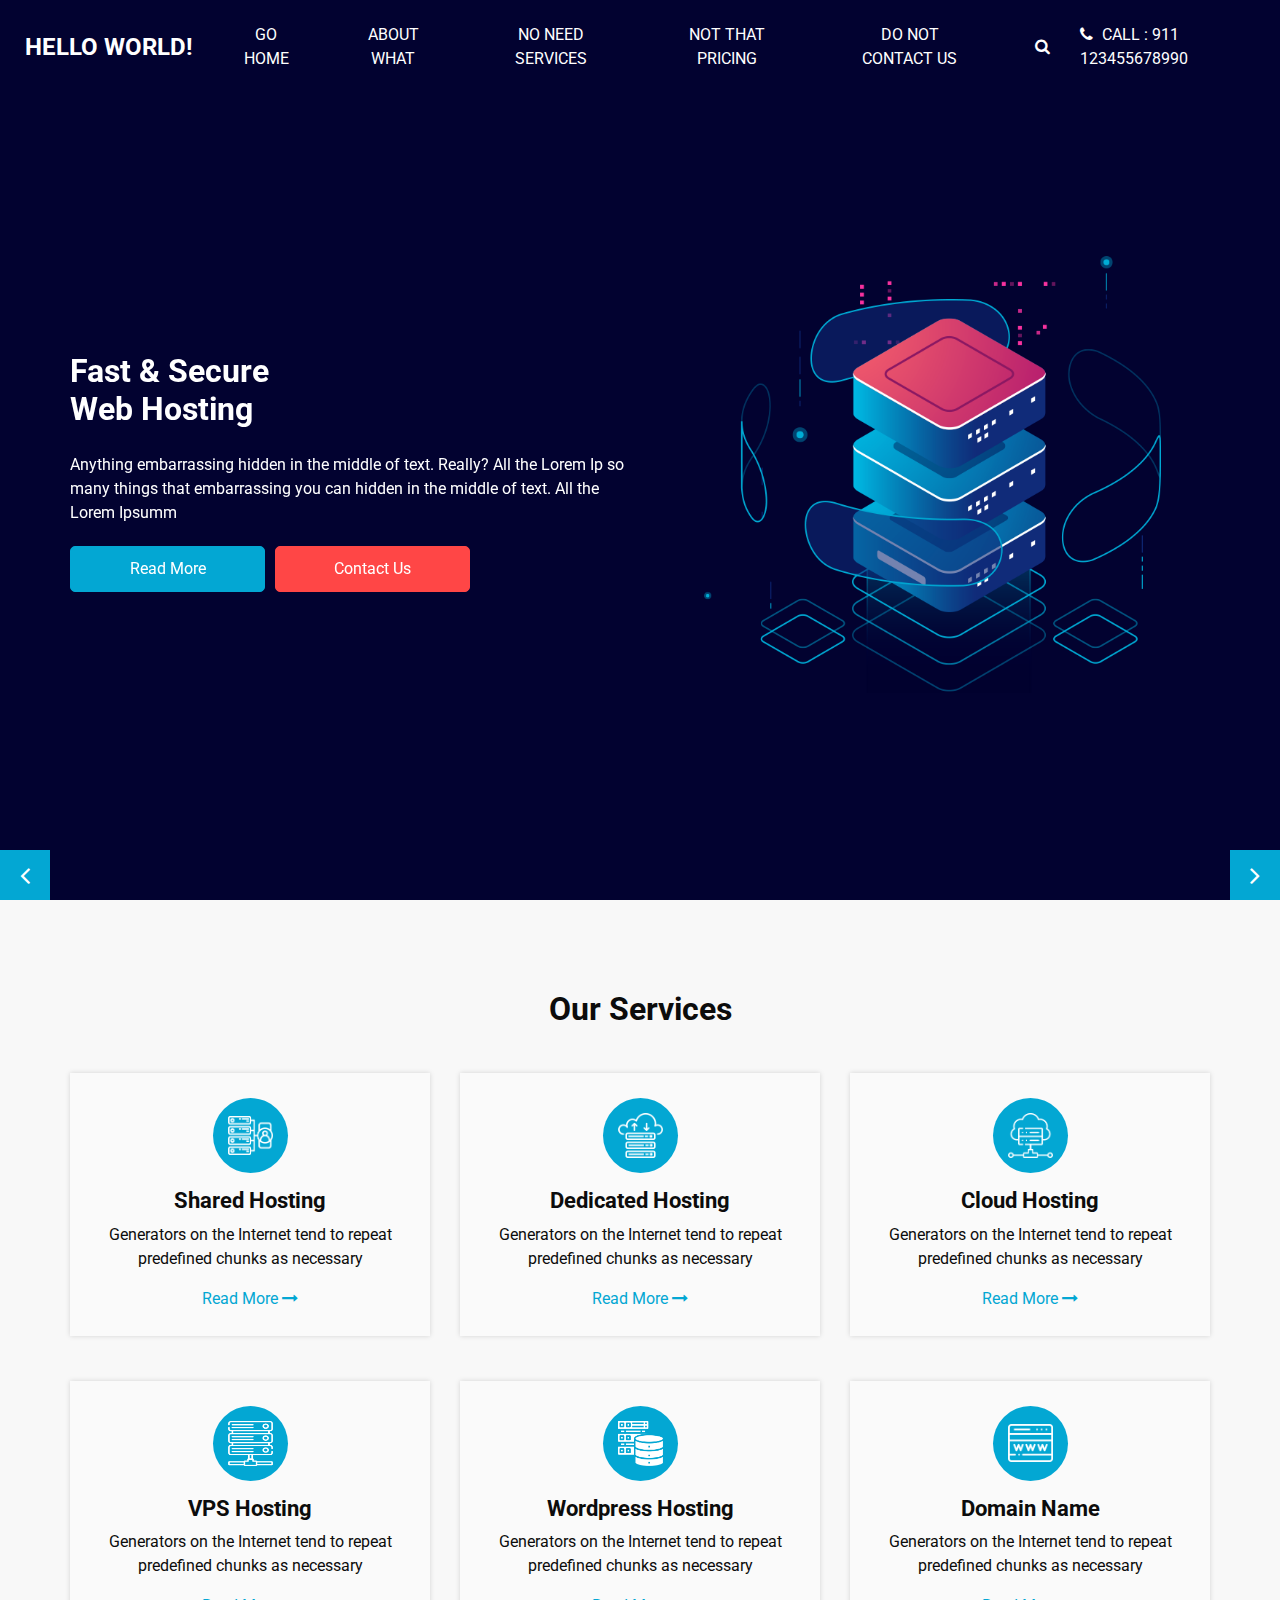
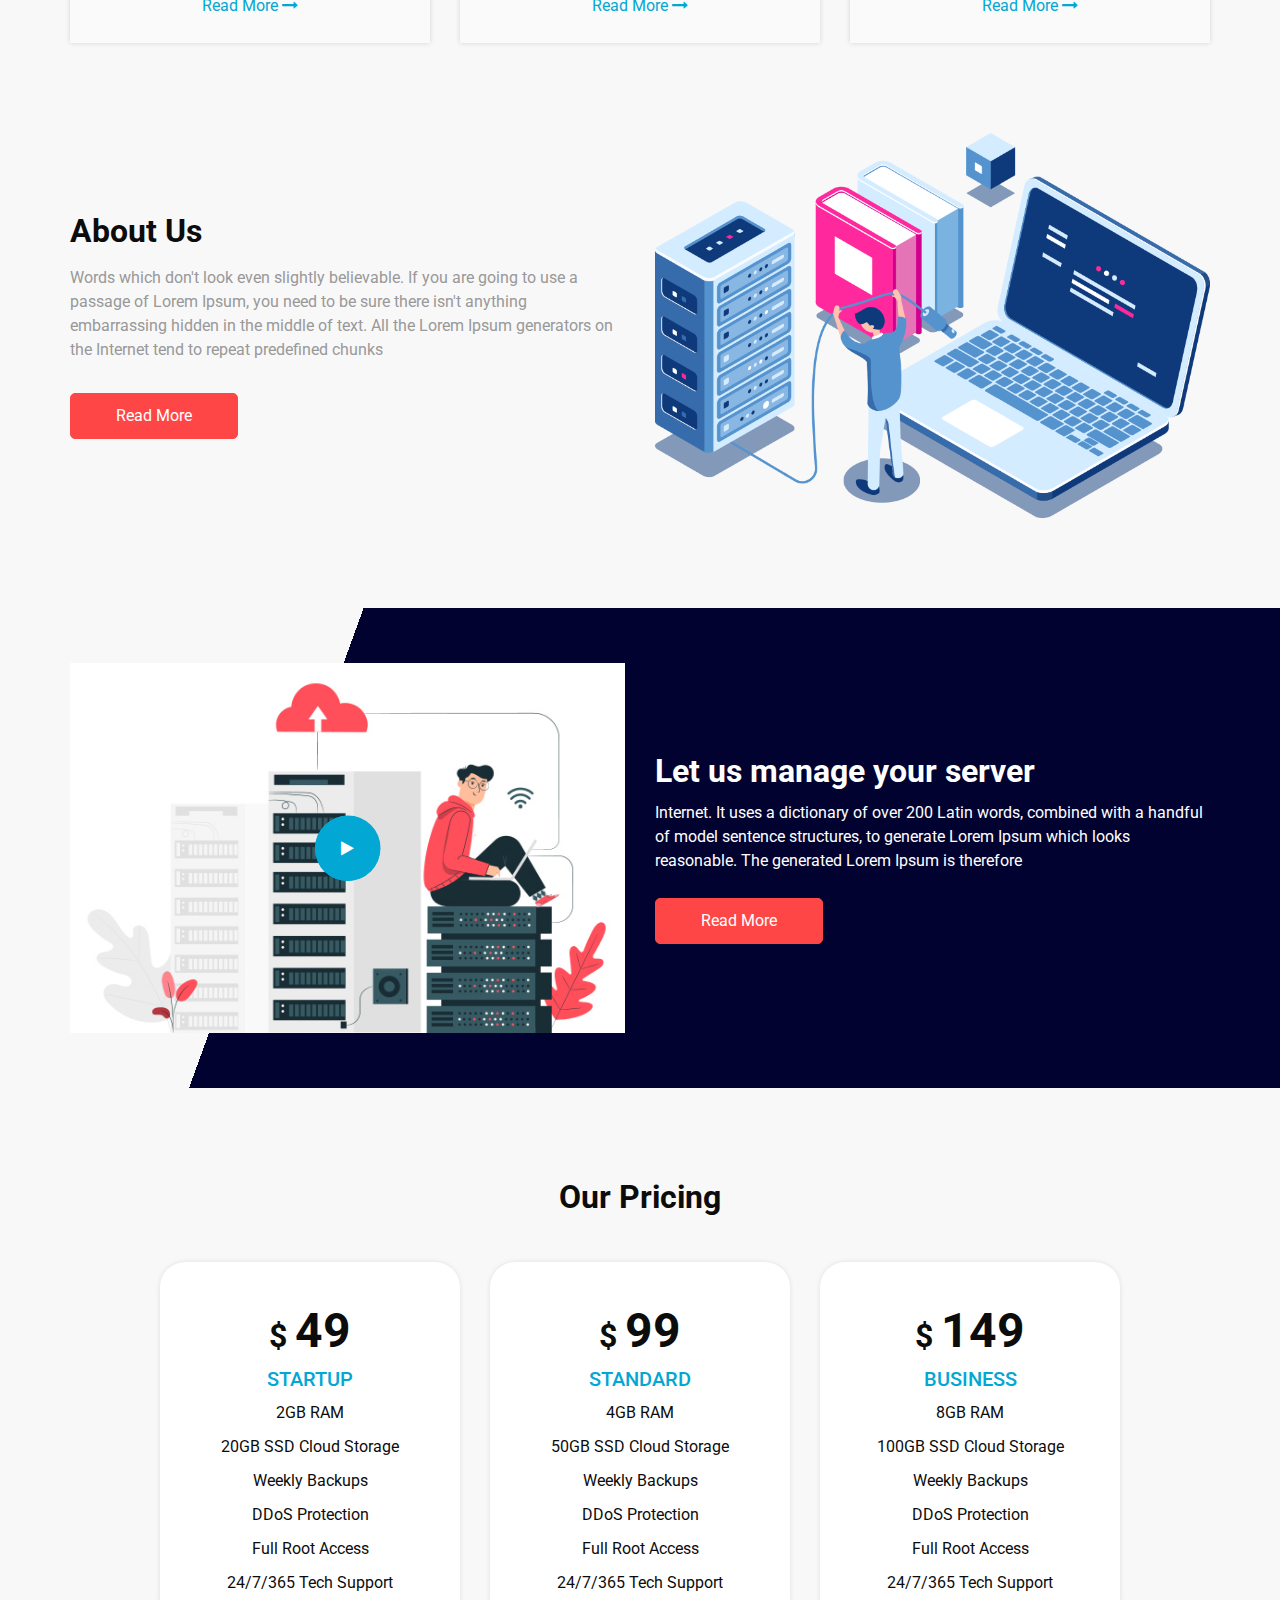
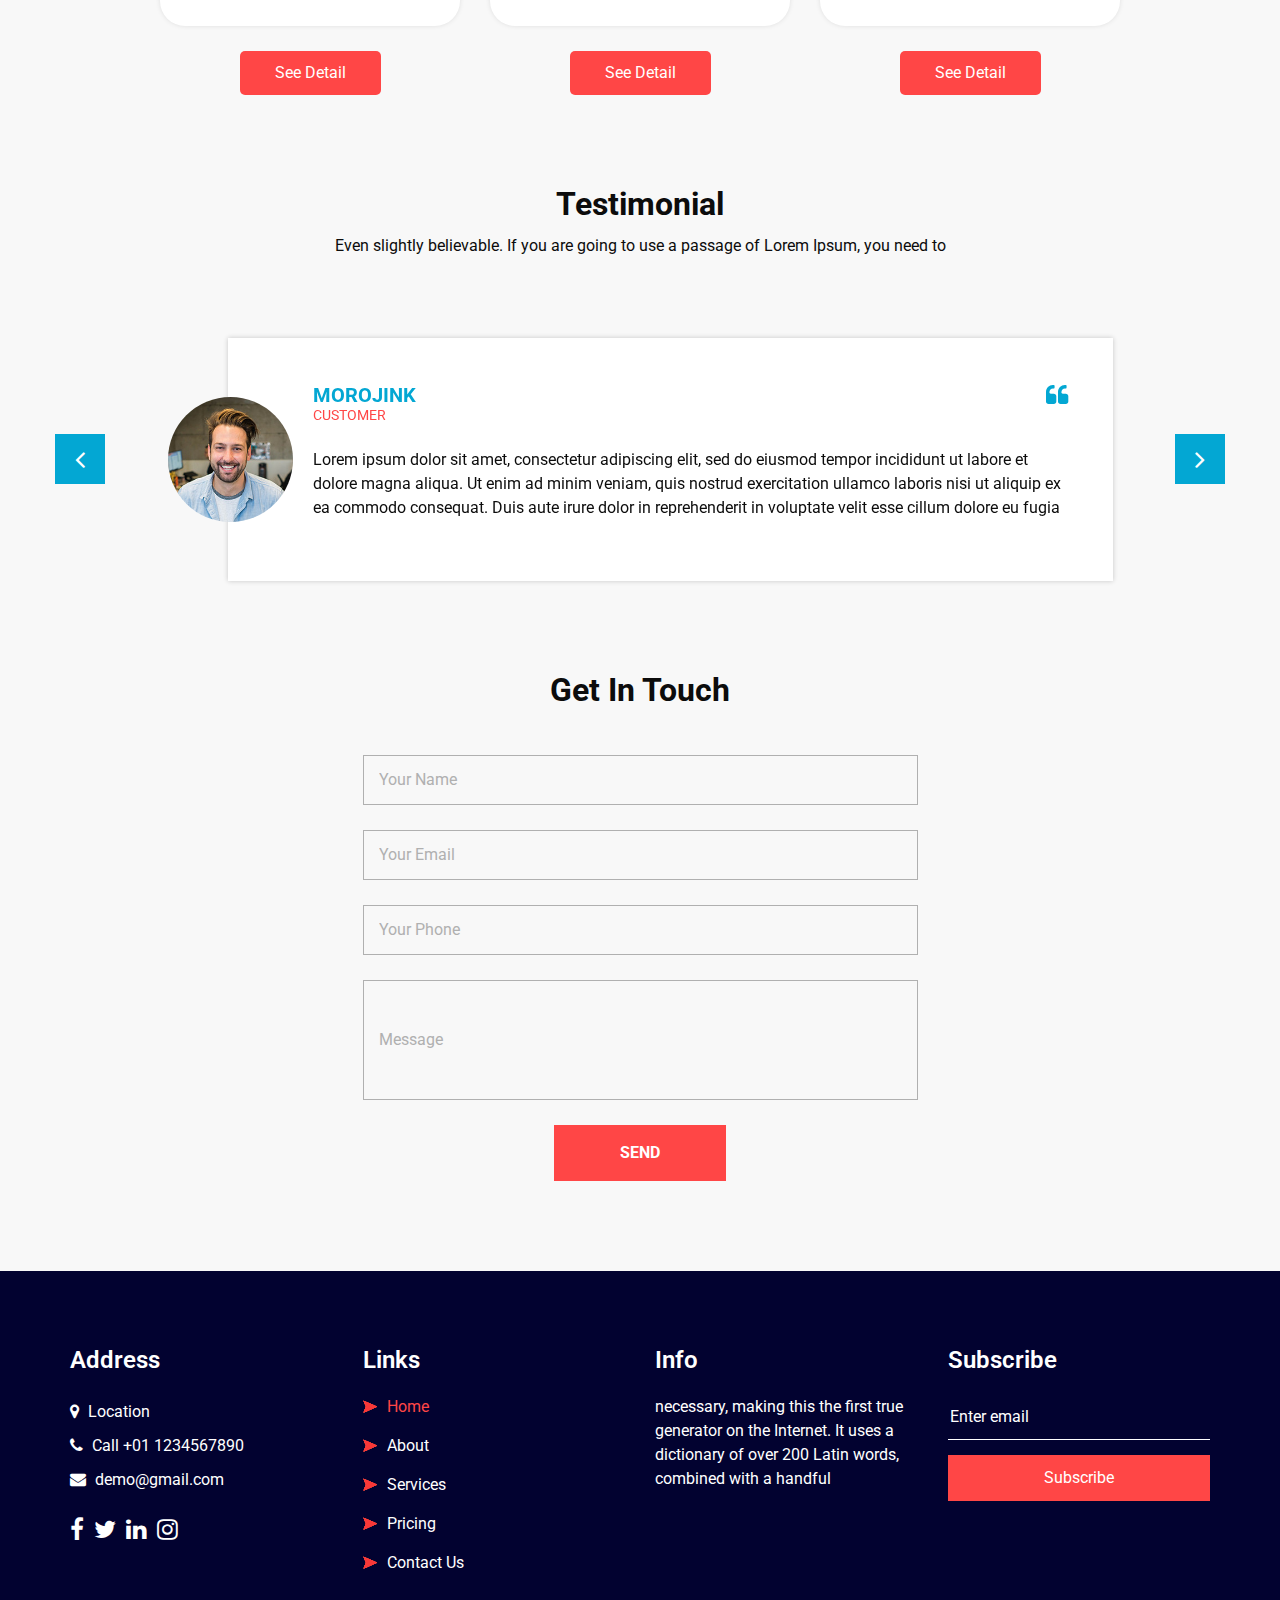
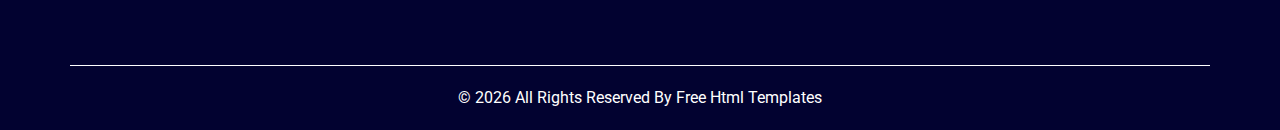
==== src/main/webapp/index.html @ d65e3f94 "for cloud deploy" ====
<!DOCTYPE html>
<html>

<head>
  <!-- Basic -->
  <meta charset="utf-8" />
  <meta http-equiv="X-UA-Compatible" content="IE=edge" />
  <!-- Mobile Metas -->
  <meta name="viewport" content="width=device-width, initial-scale=1, shrink-to-fit=no" />
  <!-- Site Metas -->
  <link rel="icon" href="images/fevicon.png" type="image/gif" />
  <meta name="keywords" content="" />
  <meta name="description" content="" />
  <meta name="author" content="" />

  <title>Hmmmm...</title>


  <!-- bootstrap core css -->
  <link rel="stylesheet" type="text/css" href="css/bootstrap.css" />

  <!-- fonts style -->
  <link href="https://fonts.googleapis.com/css2?family=Roboto:wght@400;500;700;900&display=swap" rel="stylesheet">

  <!-- font awesome style -->
  <link href="css/font-awesome.min.css" rel="stylesheet" />

  <!-- Custom styles for this template -->
  <link href="css/style.css" rel="stylesheet" />
  <!-- responsive style -->
  <link href="css/responsive.css" rel="stylesheet" />

</head>

<body>

  <div class="hero_area">
    <!-- header section strats -->
    <header class="header_section">
      <div class="container-fluid">
        <nav class="navbar navbar-expand-lg custom_nav-container ">
          <a class="navbar-brand" href="index.html">
            <span>Hello World!</span>
          </a>

          <button class="navbar-toggler" type="button" data-toggle="collapse" data-target="#navbarSupportedContent" aria-controls="navbarSupportedContent" aria-expanded="false" aria-label="Toggle navigation">
            <span class=""> </span>
          </button>

          <div class="collapse navbar-collapse" id="navbarSupportedContent">
            <ul class="navbar-nav  ml-auto">
              <li class="nav-item active">
                <a class="nav-link" href="index.html">Go Home <span class="sr-only">(current)</span></a>
              </li>
              <li class="nav-item">
                <a class="nav-link" href="about.html"> About WhAt</a>
              </li>
              <li class="nav-item">
                <a class="nav-link" href="service.html">no need Services</a>
              </li>
              <li class="nav-item">
                <a class="nav-link" href="price.html">not that Pricing</a>
              </li>
              <li class="nav-item">
                <a class="nav-link" href="contact.html">Do not Contact Us</a>
              </li>
            </ul>
            <div class="quote_btn-container">
              <form class="form-inline">
                <button class="btn   nav_search-btn" type="submit">
                  <i class="fa fa-search" aria-hidden="true"></i>
                </button>
              </form>
              <a href="">
                <i class="fa fa-phone" aria-hidden="true"></i>
                <span>
                  Call : 911 123455678990
                </span>
              </a>
            </div>
          </div>
        </nav>
      </div>
    </header>
    <!-- end header section -->
    <!-- slider section -->
    <section class="slider_section ">
      <div id="customCarousel1" class="carousel slide" data-ride="carousel">
        <div class="carousel-inner">
          <div class="carousel-item active">
            <div class="container ">
              <div class="row">
                <div class="col-md-6">
                  <div class="detail-box">
                    <h1>
                      Fast & Secure <br>
                      Web Hosting
                    </h1>
                    <p>
                      Anything embarrassing hidden in the middle of text. Really? All the Lorem Ip so many things that embarrassing you can hidden in the middle of text. All the Lorem Ipsumm </p>
                    <div class="btn-box">
                      <a href="" class="btn-1">
                        Read More
                      </a>
                      <a href="" class="btn-2">
                        Contact Us
                      </a>
                    </div>
                  </div>
                </div>
                <div class="col-md-6">
                  <div class="row">
                    <div class=" col-lg-10 mx-auto">
                      <div class="img-box">
                        <img src="images/slider-img.png" alt="">
                      </div>
                    </div>
                  </div>
                </div>
              </div>
            </div>
          </div>
          <div class="carousel-item">
            <div class="container ">
              <div class="row">
                <div class="col-md-6">
                  <div class="detail-box">
                    <h1>
                      Fast & Secure <br>
                      Web Hosting
                    </h1>
                    <p>
                      Anything embarrassing hidden in the middle of text. All the Lorem Ipsuanything embarrassing hidden in the middle of text. All the Lorem Ipsumm </p>
                    <div class="btn-box">
                      <a href="" class="btn-1">
                        Read More
                      </a>
                      <a href="" class="btn-2">
                        Contact Us
                      </a>
                    </div>
                  </div>
                </div>
                <div class="col-md-6">
                  <div class="row">
                    <div class=" col-lg-10 mx-auto">
                      <div class="img-box">
                        <img src="images/slider-img.png" alt="">
                      </div>
                    </div>
                  </div>
                </div>
              </div>
            </div>
          </div>
          <div class="carousel-item">
            <div class="container ">
              <div class="row">
                <div class="col-md-6">
                  <div class="detail-box">
                    <h1>
                      Fast & Secure <br>
                      Web Hosting
                    </h1>
                    <p>
                      Anything embarrassing hidden in the middle of text. All the Lorem Ipsuanything embarrassing hidden in the middle of text. All the Lorem Ipsumm </p>
                    <div class="btn-box">
                      <a href="" class="btn-1">
                        Read More
                      </a>
                      <a href="" class="btn-2">
                        Contact Us
                      </a>
                    </div>
                  </div>
                </div>
                <div class="col-md-6">
                  <div class="row">
                    <div class=" col-lg-10 mx-auto">
                      <div class="img-box">
                        <img src="images/slider-img.png" alt="">
                      </div>
                    </div>
                  </div>
                </div>
              </div>
            </div>
          </div>
        </div>
        <div class="carousel_btn-box">
          <a class="carousel-control-prev" href="#customCarousel1" role="button" data-slide="prev">
            <i class="fa fa-angle-left" aria-hidden="true"></i>
            <span class="sr-only">Previous</span>
          </a>
          <a class="carousel-control-next" href="#customCarousel1" role="button" data-slide="next">
            <i class="fa fa-angle-right" aria-hidden="true"></i>
            <span class="sr-only">Next</span>
          </a>
        </div>
      </div>
    </section>
    <!-- end slider section -->
  </div>

  <!-- service section -->

  <section class="service_section layout_padding">
    <div class="container">
      <div class="heading_container heading_center">
        <h2>
          Our Services
        </h2>
      </div>
    </div>
    <div class="container ">
      <div class="row">
        <div class="col-md-6 col-lg-4">
          <div class="box ">
            <div class="img-box">
              <img src="images/s1.png" alt="">
            </div>
            <div class="detail-box">
              <h4>
                Shared Hosting
              </h4>
              <p>
                Generators on the Internet tend to repeat predefined chunks as necessary
              </p>
              <a href="">
                Read More
                <i class="fa fa-long-arrow-right" aria-hidden="true"></i>

              </a>
            </div>
          </div>
        </div>
        <div class="col-md-6 col-lg-4">
          <div class="box ">
            <div class="img-box">
              <img src="images/s2.png" alt="">
            </div>
            <div class="detail-box">
              <h4>
                Dedicated Hosting
              </h4>
              <p>
                Generators on the Internet tend to repeat predefined chunks as necessary
              </p>
              <a href="">
                Read More
                <i class="fa fa-long-arrow-right" aria-hidden="true"></i>

              </a>
            </div>
          </div>
        </div>
        <div class="col-md-6 col-lg-4 ">
          <div class="box ">
            <div class="img-box">
              <img src="images/s3.png" alt="">
            </div>
            <div class="detail-box">
              <h4>
                Cloud Hosting
              </h4>
              <p>
                Generators on the Internet tend to repeat predefined chunks as necessary
              </p>
              <a href="">
                Read More
                <i class="fa fa-long-arrow-right" aria-hidden="true"></i>

              </a>
            </div>
          </div>
        </div>
        <div class="col-md-6 col-lg-4">
          <div class="box ">
            <div class="img-box">
              <img src="images/s4.png" alt="">
            </div>
            <div class="detail-box">
              <h4>
                VPS Hosting
              </h4>
              <p>
                Generators on the Internet tend to repeat predefined chunks as necessary
              </p>
              <a href="">
                Read More
                <i class="fa fa-long-arrow-right" aria-hidden="true"></i>

              </a>
            </div>
          </div>
        </div>
        <div class="col-md-6 col-lg-4">
          <div class="box ">
            <div class="img-box">
              <img src="images/s5.png" alt="">
            </div>
            <div class="detail-box">
              <h4>
                Wordpress Hosting
              </h4>
              <p>
                Generators on the Internet tend to repeat predefined chunks as necessary
              </p>
              <a href="">
                Read More
                <i class="fa fa-long-arrow-right" aria-hidden="true"></i>

              </a>
            </div>
          </div>
        </div>
        <div class="col-md-6 col-lg-4">
          <div class="box ">
            <div class="img-box">
              <img src="images/s6.png" alt="">
            </div>
            <div class="detail-box">
              <h4>
                Domain Name
              </h4>
              <p>
                Generators on the Internet tend to repeat predefined chunks as necessary
              </p>
              <a href="">
                Read More
                <i class="fa fa-long-arrow-right" aria-hidden="true"></i>

              </a>
            </div>
          </div>
        </div>
      </div>
    </div>
  </section>

  <!-- end service section -->

  <!-- about section -->

  <section class="about_section layout_padding-bottom">
    <div class="container  ">
      <div class="row">
        <div class="col-md-6">
          <div class="detail-box">
            <div class="heading_container">
              <h2>
                About Us
              </h2>
            </div>
            <p>
              Words which don't look even slightly believable. If you are going to use a passage of Lorem Ipsum, you need to be sure there isn't anything embarrassing hidden in the middle of text. All the Lorem Ipsum generators on the Internet tend to repeat predefined chunks </p>
            <a href="">
              Read More
            </a>
          </div>
        </div>
        <div class="col-md-6 ">
          <div class="img-box">
            <img src="images/about-img.png" alt="">
          </div>
        </div>

      </div>
    </div>
  </section>

  <!-- end about section -->


  <!-- server section -->

  <section class="server_section">
    <div class="container ">
      <div class="row">
        <div class="col-md-6">
          <div class="img-box">
            <img src="images/server-img.jpg" alt="">
            <div class="play_btn">
              <button>
                <i class="fa fa-play" aria-hidden="true"></i>
              </button>
            </div>
          </div>
        </div>
        <div class="col-md-6">
          <div class="detail-box">
            <div class="heading_container">
              <h2>
                Let us manage your server
              </h2>
              <p>
                Internet. It uses a dictionary of over 200 Latin words, combined with a handful of model sentence structures, to generate Lorem Ipsum which looks reasonable. The generated Lorem Ipsum is therefore
              </p>
            </div>
            <a href="">
              Read More
            </a>
          </div>
        </div>
      </div>
    </div>
  </section>

  <!-- end server section -->

  <!-- price section -->

  <section class="price_section layout_padding">
    <div class="container">
      <div class="heading_container heading_center">
        <h2>
          Our Pricing
        </h2>
      </div>
      <div class="price_container ">
        <div class="box">
          <div class="detail-box">
            <h2>$ <span>49</span></h2>
            <h6>
              Startup
            </h6>
            <ul class="price_features">
              <li>
                2GB RAM
              </li>
              <li>
                20GB SSD Cloud Storage
              </li>
              <li>
                Weekly Backups
              </li>
              <li>
                DDoS Protection
              </li>
              <li>
                Full Root Access
              </li>
              <li>
                24/7/365 Tech Support
              </li>
            </ul>
          </div>
          <div class="btn-box">
            <a href="">
              See Detail
            </a>
          </div>
        </div>
        <div class="box">
          <div class="detail-box">
            <h2>$ <span>99</span></h2>
            <h6>
              Standard
            </h6>
            <ul class="price_features">
              <li>
                4GB RAM
              </li>
              <li>
                50GB SSD Cloud Storage
              </li>
              <li>
                Weekly Backups
              </li>
              <li>
                DDoS Protection
              </li>
              <li>
                Full Root Access
              </li>
              <li>
                24/7/365 Tech Support
              </li>
            </ul>
          </div>
          <div class="btn-box">
            <a href="">
              See Detail
            </a>
          </div>
        </div>
        <div class="box">
          <div class="detail-box">
            <h2>$ <span>149</span></h2>
            <h6>
              Business
            </h6>
            <ul class="price_features">
              <li>
                8GB RAM
              </li>
              <li>
                100GB SSD Cloud Storage
              </li>
              <li>
                Weekly Backups
              </li>
              <li>
                DDoS Protection
              </li>
              <li>
                Full Root Access
              </li>
              <li>
                24/7/365 Tech Support
              </li>
            </ul>
          </div>
          <div class="btn-box">
            <a href="">
              See Detail
            </a>
          </div>
        </div>
      </div>
    </div>
  </section>

  <!-- price section -->

  <!-- client section -->
  <section class="client_section ">
    <div class="container">
      <div class="heading_container heading_center">
        <h2>
          Testimonial
        </h2>
        <p>
          Even slightly believable. If you are going to use a passage of Lorem Ipsum, you need to
        </p>
      </div>
    </div>
    <div class="container px-0">
      <div id="customCarousel2" class="carousel  slide" data-ride="carousel">
        <div class="carousel-inner">
          <div class="carousel-item active">
            <div class="container">
              <div class="row">
                <div class="col-md-10 mx-auto">
                  <div class="box">
                    <div class="img-box">
                      <img src="images/client.jpg" alt="">
                    </div>
                    <div class="detail-box">
                      <div class="client_info">
                        <div class="client_name">
                          <h5>
                            Morojink
                          </h5>
                          <h6>
                            Customer
                          </h6>
                        </div>
                        <i class="fa fa-quote-left" aria-hidden="true"></i>
                      </div>
                      <p>
                        Lorem ipsum dolor sit amet, consectetur adipiscing elit, sed do eiusmod tempor incididunt ut
                        labore
                        et
                        dolore magna aliqua. Ut enim ad minim veniam, quis nostrud exercitation ullamco laboris nisi ut
                        aliquip ex ea commodo consequat. Duis aute irure dolor in reprehenderit in voluptate velit esse
                        cillum
                        dolore eu fugia
                      </p>
                    </div>
                  </div>
                </div>
              </div>
            </div>
          </div>
          <div class="carousel-item">
            <div class="container">
              <div class="row">
                <div class="col-md-10 mx-auto">
                  <div class="box">
                    <div class="img-box">
                      <img src="images/client.jpg" alt="">
                    </div>
                    <div class="detail-box">
                      <div class="client_info">
                        <div class="client_name">
                          <h5>
                            Morojink
                          </h5>
                          <h6>
                            Customer
                          </h6>
                        </div>
                        <i class="fa fa-quote-left" aria-hidden="true"></i>
                      </div>
                      <p>
                        Lorem ipsum dolor sit amet, consectetur adipiscing elit, sed do eiusmod tempor incididunt ut
                        labore
                        et
                        dolore magna aliqua. Ut enim ad minim veniam, quis nostrud exercitation ullamco laboris nisi ut
                        aliquip ex ea commodo consequat. Duis aute irure dolor in reprehenderit in voluptate velit esse
                        cillum
                        dolore eu fugia
                      </p>
                    </div>
                  </div>
                </div>
              </div>
            </div>
          </div>
          <div class="carousel-item">
            <div class="container">
              <div class="row">
                <div class="col-md-10 mx-auto">
                  <div class="box">
                    <div class="img-box">
                      <img src="images/client.jpg" alt="">
                    </div>
                    <div class="detail-box">
                      <div class="client_info">
                        <div class="client_name">
                          <h5>
                            Morojink
                          </h5>
                          <h6>
                            Customer
                          </h6>
                        </div>
                        <i class="fa fa-quote-left" aria-hidden="true"></i>
                      </div>
                      <p>
                        Lorem ipsum dolor sit amet, consectetur adipiscing elit, sed do eiusmod tempor incididunt ut
                        labore
                        et
                        dolore magna aliqua. Ut enim ad minim veniam, quis nostrud exercitation ullamco laboris nisi ut
                        aliquip ex ea commodo consequat. Duis aute irure dolor in reprehenderit in voluptate velit esse
                        cillum
                        dolore eu fugia
                      </p>
                    </div>
                  </div>
                </div>
              </div>
            </div>
          </div>
        </div>
        <div class="carousel_btn-box">
          <a class="carousel-control-prev" href="#customCarousel2" role="button" data-slide="prev">
            <i class="fa fa-angle-left" aria-hidden="true"></i>
            <span class="sr-only">Previous</span>
          </a>
          <a class="carousel-control-next" href="#customCarousel2" role="button" data-slide="next">
            <i class="fa fa-angle-right" aria-hidden="true"></i>
            <span class="sr-only">Next</span>
          </a>
        </div>
      </div>
    </div>
  </section>
  <!-- end client section -->

  <!-- contact section -->
  <section class="contact_section layout_padding-bottom">
    <div class="container">
      <div class="heading_container heading_center">
        <h2>
          Get In Touch
        </h2>
      </div>
      <div class="row">
        <div class="col-md-8 col-lg-6 mx-auto">
          <div class="form_container">
            <form action="">
              <div>
                <input type="text" placeholder="Your Name" />
              </div>
              <div>
                <input type="email" placeholder="Your Email" />
              </div>
              <div>
                <input type="text" placeholder="Your Phone" />
              </div>
              <div>
                <input type="text" class="message-box" placeholder="Message" />
              </div>
              <div class="btn_box ">
                <button>
                  SEND
                </button>
              </div>
            </form>
          </div>
        </div>
      </div>
    </div>
  </section>
  <!-- end contact section -->

  <!-- info section -->

  <section class="info_section layout_padding2">
    <div class="container">
      <div class="row">
        <div class="col-md-3">
          <div class="info_contact">
            <h4>
              Address
            </h4>
            <div class="contact_link_box">
              <a href="">
                <i class="fa fa-map-marker" aria-hidden="true"></i>
                <span>
                  Location
                </span>
              </a>
              <a href="">
                <i class="fa fa-phone" aria-hidden="true"></i>
                <span>
                  Call +01 1234567890
                </span>
              </a>
              <a href="">
                <i class="fa fa-envelope" aria-hidden="true"></i>
                <span>
                  demo@gmail.com
                </span>
              </a>
            </div>
          </div>
          <div class="info_social">
            <a href="">
              <i class="fa fa-facebook" aria-hidden="true"></i>
            </a>
            <a href="">
              <i class="fa fa-twitter" aria-hidden="true"></i>
            </a>
            <a href="">
              <i class="fa fa-linkedin" aria-hidden="true"></i>
            </a>
            <a href="">
              <i class="fa fa-instagram" aria-hidden="true"></i>
            </a>
          </div>
        </div>
        <div class="col-md-3">
          <div class="info_link_box">
            <h4>
              Links
            </h4>
            <div class="info_links">
              <a class="active" href="index.html">
                <img src="images/nav-bullet.png" alt="">
                Home
              </a>
              <a class="" href="about.html">
                <img src="images/nav-bullet.png" alt="">
                About
              </a>
              <a class="" href="service.html">
                <img src="images/nav-bullet.png" alt="">
                Services
              </a>
              <a class="" href="price.html">
                <img src="images/nav-bullet.png" alt="">
                Pricing
              </a>
              <a class="" href="contact.html">
                <img src="images/nav-bullet.png" alt="">
                Contact Us
              </a>
            </div>
          </div>
        </div>
        <div class="col-md-3">
          <div class="info_detail">
            <h4>
              Info
            </h4>
            <p>
              necessary, making this the first true generator on the Internet. It uses a dictionary of over 200 Latin words, combined with a handful
            </p>
          </div>
        </div>
        <div class="col-md-3 mb-0">
          <h4>
            Subscribe
          </h4>
          <form action="#">
            <input type="text" placeholder="Enter email" />
            <button type="submit">
              Subscribe
            </button>
          </form>
        </div>
      </div>
    </div>
  </section>

  <!-- end info section -->


  <!-- footer section -->
  <footer class="footer_section">
    <div class="container">
      <p>
        &copy; <span id="displayYear"></span> All Rights Reserved By
        <a href="https://html.design/">Free Html Templates</a>
      </p>
    </div>
  </footer>
  <!-- footer section -->

  <!-- jQery -->
  <script src="js/jquery-3.4.1.min.js"></script>
  <!-- bootstrap js -->
  <script src="js/bootstrap.js"></script>
  <!-- custom js -->
  <script src="js/custom.js"></script>


</body>

</html>
---- src/main/webapp/css/style.css ----
body {
  font-family: "Roboto", sans-serif;
  color: #0c0c0c;
  background-color: #f8f8f8;
  overflow-x: hidden;
}

.layout_padding {
  padding: 90px 0;
}

.layout_padding2 {
  padding: 75px 0;
}

.layout_padding2-top {
  padding-top: 75px;
}

.layout_padding2-bottom {
  padding-bottom: 75px;
}

.layout_padding-top {
  padding-top: 90px;
}

.layout_padding-bottom {
  padding-bottom: 90px;
}

.heading_container {
  display: -webkit-box;
  display: -ms-flexbox;
  display: flex;
  -webkit-box-orient: vertical;
  -webkit-box-direction: normal;
      -ms-flex-direction: column;
          flex-direction: column;
  -webkit-box-align: start;
      -ms-flex-align: start;
          align-items: flex-start;
}

.heading_container h2 {
  position: relative;
  font-weight: bold;
  margin: 0;
}

.heading_container.heading_center {
  -webkit-box-align: center;
      -ms-flex-align: center;
          align-items: center;
  text-align: center;
}

.heading_container p {
  margin-top: 10px;
  margin-bottom: 0;
}

.container_border_style {
  position: relative;
  padding: 20px;
}

.container_border_style::before, .container_border_style::after {
  content: "";
  position: absolute;
  top: 50%;
  width: 3px;
  height: 90px;
  background-color: #03a7d3;
  -webkit-transform: translateY(-50%);
          transform: translateY(-50%);
}

.container_border_style::before {
  left: 0;
}

.container_border_style::after {
  right: 0;
}

a,
a:hover,
a:focus {
  text-decoration: none;
}

a:hover,
a:focus {
  color: initial;
}

.btn,
.btn:focus {
  outline: none !important;
  -webkit-box-shadow: none;
          box-shadow: none;
}

/*header section*/
.hero_area {
  position: relative;
  background-color: #020230;
  min-height: 100vh;
  display: -webkit-box;
  display: -ms-flexbox;
  display: flex;
  -webkit-box-orient: vertical;
  -webkit-box-direction: normal;
      -ms-flex-direction: column;
          flex-direction: column;
}

.sub_page .hero_area {
  min-height: auto;
}

.header_section .container-fluid {
  padding-right: 25px;
  padding-left: 25px;
}

.navbar-brand span {
  font-weight: bold;
  color: #ffffff;
  font-size: 24px;
  text-transform: uppercase;
}

.custom_nav-container {
  padding: 10px 0;
}

.custom_nav-container .navbar-nav .nav-item .nav-link {
  padding: 3px 15px;
  margin: 10px 15px;
  color: #ffffff;
  text-align: center;
  text-transform: uppercase;
}

.custom_nav-container .nav_search-btn {
  width: 35px;
  height: 35px;
  padding: 0;
  border: none;
  color: #ffffff;
  margin: 0 20px;
}

.custom_nav-container .navbar-toggler {
  outline: none;
}

.custom_nav-container .navbar-toggler {
  padding: 0;
  width: 37px;
  height: 42px;
  -webkit-transition: all 0.3s;
  transition: all 0.3s;
}

.custom_nav-container .navbar-toggler span {
  display: block;
  width: 35px;
  height: 4px;
  background-color: #ffffff;
  margin: 7px 0;
  -webkit-transition: all 0.3s;
  transition: all 0.3s;
  position: relative;
  border-radius: 5px;
  transition: all 0.3s;
}

.custom_nav-container .navbar-toggler span::before, .custom_nav-container .navbar-toggler span::after {
  content: "";
  position: absolute;
  left: 0;
  height: 100%;
  width: 100%;
  background-color: #ffffff;
  top: -10px;
  border-radius: 5px;
  -webkit-transition: all 0.3s;
  transition: all 0.3s;
}

.custom_nav-container .navbar-toggler span::after {
  top: 10px;
}

.custom_nav-container .navbar-toggler[aria-expanded="true"] {
  -webkit-transform: rotate(360deg);
          transform: rotate(360deg);
}

.custom_nav-container .navbar-toggler[aria-expanded="true"] span {
  -webkit-transform: rotate(45deg);
          transform: rotate(45deg);
}

.custom_nav-container .navbar-toggler[aria-expanded="true"] span::before, .custom_nav-container .navbar-toggler[aria-expanded="true"] span::after {
  -webkit-transform: rotate(90deg);
          transform: rotate(90deg);
  top: 0;
}

.custom_nav-container .navbar-toggler[aria-expanded="true"] .s-1 {
  -webkit-transform: rotate(45deg);
          transform: rotate(45deg);
  margin: 0;
  margin-bottom: -4px;
}

.custom_nav-container .navbar-toggler[aria-expanded="true"] .s-2 {
  display: none;
}

.custom_nav-container .navbar-toggler[aria-expanded="true"] .s-3 {
  -webkit-transform: rotate(-45deg);
          transform: rotate(-45deg);
  margin: 0;
  margin-top: -4px;
}

.custom_nav-container .navbar-toggler[aria-expanded="false"] .s-1,
.custom_nav-container .navbar-toggler[aria-expanded="false"] .s-2,
.custom_nav-container .navbar-toggler[aria-expanded="false"] .s-3 {
  -webkit-transform: none;
          transform: none;
}

.quote_btn-container {
  display: -webkit-box;
  display: -ms-flexbox;
  display: flex;
  -webkit-box-align: center;
      -ms-flex-align: center;
          align-items: center;
}

.quote_btn-container a {
  color: #ffffff;
  text-transform: uppercase;
}

.quote_btn-container a span {
  margin-left: 5px;
}

/*end header section*/
/* slider section */
.slider_section {
  -webkit-box-flex: 1;
      -ms-flex: 1;
          flex: 1;
  display: -webkit-box;
  display: -ms-flexbox;
  display: flex;
  -webkit-box-align: center;
      -ms-flex-align: center;
          align-items: center;
  padding-top: 45px;
  padding-bottom: 90px;
}

.slider_section .row {
  -webkit-box-align: center;
      -ms-flex-align: center;
          align-items: center;
}

.slider_section #customCarousel1 {
  width: 100%;
  position: unset;
}

.slider_section .detail-box {
  color: #ffffff;
}

.slider_section .detail-box h1 {
  font-weight: bold;
  margin-bottom: 25px;
  font-size: 2rem;
}

.slider_section .detail-box h1 span {
  font-size: 3rem;
  color: #03a7d3;
}

.slider_section .detail-box .btn-box {
  display: -webkit-box;
  display: -ms-flexbox;
  display: flex;
  margin: 0 -5px;
}

.slider_section .detail-box a {
  margin: 5px;
  width: 195px;
  text-align: center;
}

.slider_section .detail-box .btn-1 {
  display: inline-block;
  padding: 10px 15px;
  background-color: #03a7d3;
  color: #ffffff;
  border-radius: 5px;
  border: 1px solid #03a7d3;
  -webkit-transition: all .3s;
  transition: all .3s;
}

.slider_section .detail-box .btn-1:hover {
  background-color: transparent;
  color: #03a7d3;
}

.slider_section .detail-box .btn-2 {
  display: inline-block;
  padding: 10px 15px;
  background-color: #ff4646;
  color: #ffffff;
  border-radius: 5px;
  border: 1px solid #ff4646;
  -webkit-transition: all .3s;
  transition: all .3s;
}

.slider_section .detail-box .btn-2:hover {
  background-color: transparent;
  color: #ff4646;
}

.slider_section .img-box img {
  width: 100%;
}

.slider_section .carousel_btn-box {
  position: absolute;
  bottom: 0;
  left: 0;
  display: -webkit-box;
  display: -ms-flexbox;
  display: flex;
  -webkit-box-pack: justify;
      -ms-flex-pack: justify;
          justify-content: space-between;
  width: 100%;
  height: 50px;
  z-index: 3;
  font-size: 22px;
}

.slider_section .carousel_btn-box .carousel-control-prev,
.slider_section .carousel_btn-box .carousel-control-next {
  position: unset;
  width: 50px;
  height: 50px;
  background-color: #03a7d3;
  opacity: 1;
  font-size: 28px;
  -webkit-transition: all .3s;
  transition: all .3s;
}

.slider_section .carousel_btn-box .carousel-control-prev:hover,
.slider_section .carousel_btn-box .carousel-control-next:hover {
  background-color: #ffffff;
  color: #000000;
}

.about_section .row {
  -webkit-box-align: center;
      -ms-flex-align: center;
          align-items: center;
}

.about_section .img-box img {
  max-width: 100%;
}

.about_section .detail-box p {
  color: #999;
  margin-top: 15px;
}

.about_section .detail-box a {
  display: inline-block;
  padding: 10px 45px;
  background-color: #ff4646;
  color: #ffffff;
  border-radius: 5px;
  border: 1px solid #ff4646;
  -webkit-transition: all .3s;
  transition: all .3s;
  margin-top: 15px;
}

.about_section .detail-box a:hover {
  background-color: transparent;
  color: #ff4646;
}

.service_section {
  position: relative;
}

.service_section .box {
  margin-top: 45px;
  display: -webkit-box;
  display: -ms-flexbox;
  display: flex;
  -webkit-box-orient: vertical;
  -webkit-box-direction: normal;
      -ms-flex-direction: column;
          flex-direction: column;
  -webkit-box-align: center;
      -ms-flex-align: center;
          align-items: center;
  text-align: center;
  padding: 25px;
  background-color: #fafafa;
  -webkit-box-shadow: 0 0 5px 0 rgba(0, 0, 0, 0.15);
          box-shadow: 0 0 5px 0 rgba(0, 0, 0, 0.15);
}

.service_section .box .img-box {
  width: 75px;
  height: 75px;
  background-color: #03a7d3;
  border-radius: 100%;
  display: -webkit-box;
  display: -ms-flexbox;
  display: flex;
  -webkit-box-pack: center;
      -ms-flex-pack: center;
          justify-content: center;
  -webkit-box-align: center;
      -ms-flex-align: center;
          align-items: center;
  -webkit-transition: all .2s;
  transition: all .2s;
  padding: 10px;
}

.service_section .box .img-box img {
  width: 100%;
  max-width: 45px;
  max-height: 45px;
}

.service_section .box .detail-box {
  margin-top: 15px;
}

.service_section .box .detail-box h4 {
  font-weight: bold;
  font-size: 22px;
}

.service_section .box .detail-box a {
  color: #03a7d3;
}

.service_section .box .detail-box a:hover {
  color: #ff4646;
}

.service_section .box:hover .img-box {
  background-color: #ff4646;
}

.server_section {
  background: linear-gradient(110deg, transparent 25%, #020230 25%);
  padding: 55px 0;
  color: #ffffff;
}

.server_section .row {
  -webkit-box-align: center;
      -ms-flex-align: center;
          align-items: center;
}

.server_section .img-box {
  position: relative;
}

.server_section .img-box img {
  width: 100%;
}

.server_section .img-box .play_btn {
  position: absolute;
  top: 50%;
  left: 50%;
  display: -webkit-box;
  display: -ms-flexbox;
  display: flex;
  -webkit-box-align: center;
      -ms-flex-align: center;
          align-items: center;
  -webkit-box-pack: center;
      -ms-flex-pack: center;
          justify-content: center;
  width: 65px;
  height: 65px;
  -webkit-transform: translate(-50%, -50%);
          transform: translate(-50%, -50%);
  border: none;
}

.server_section .img-box .play_btn button {
  background-color: transparent;
  border: none;
  background-color: #03a7d3;
  color: #ffffff;
  width: 100%;
  height: 100%;
  border-radius: 100%;
  position: relative;
  z-index: 3;
  outline: none;
}

.server_section .img-box .play_btn:before, .server_section .img-box .play_btn:after {
  content: "";
  width: 100%;
  height: 100%;
  position: absolute;
  top: 50%;
  left: 50%;
  background-color: #03a7d3;
  opacity: 1;
  border-radius: 100%;
  -webkit-transform: translate(-50%, -50%);
          transform: translate(-50%, -50%);
}

.server_section .img-box .play_btn:before {
  z-index: 2;
  -webkit-animation: before-animation 1500ms infinite;
          animation: before-animation 1500ms infinite;
}

.server_section .img-box .play_btn:after {
  z-index: 1;
  -webkit-animation: after-animation 1500ms infinite;
          animation: after-animation 1500ms infinite;
}

@-webkit-keyframes before-animation {
  0% {
    -webkit-transform: translateX(-50%) translateY(-50%) translateZ(0) scale(1);
            transform: translateX(-50%) translateY(-50%) translateZ(0) scale(1);
    opacity: 1;
  }
  100% {
    -webkit-transform: translateX(-50%) translateY(-50%) translateZ(0) scale(1.5);
            transform: translateX(-50%) translateY(-50%) translateZ(0) scale(1.5);
    opacity: 0;
  }
}

@keyframes before-animation {
  0% {
    -webkit-transform: translateX(-50%) translateY(-50%) translateZ(0) scale(1);
            transform: translateX(-50%) translateY(-50%) translateZ(0) scale(1);
    opacity: 1;
  }
  100% {
    -webkit-transform: translateX(-50%) translateY(-50%) translateZ(0) scale(1.5);
            transform: translateX(-50%) translateY(-50%) translateZ(0) scale(1.5);
    opacity: 0;
  }
}

@-webkit-keyframes after-animation {
  0% {
    -webkit-transform: translateX(-50%) translateY(-50%) translateZ(0) scale(1);
            transform: translateX(-50%) translateY(-50%) translateZ(0) scale(1);
    opacity: 1;
  }
  100% {
    -webkit-transform: translateX(-50%) translateY(-50%) translateZ(0) scale(2);
            transform: translateX(-50%) translateY(-50%) translateZ(0) scale(2);
    opacity: 0;
  }
}

@keyframes after-animation {
  0% {
    -webkit-transform: translateX(-50%) translateY(-50%) translateZ(0) scale(1);
            transform: translateX(-50%) translateY(-50%) translateZ(0) scale(1);
    opacity: 1;
  }
  100% {
    -webkit-transform: translateX(-50%) translateY(-50%) translateZ(0) scale(2);
            transform: translateX(-50%) translateY(-50%) translateZ(0) scale(2);
    opacity: 0;
  }
}

.server_section .detail-box a {
  display: inline-block;
  padding: 10px 45px;
  background-color: #ff4646;
  color: #ffffff;
  border-radius: 5px;
  border: 1px solid #ff4646;
  -webkit-transition: all .3s;
  transition: all .3s;
  margin-top: 25px;
}

.server_section .detail-box a:hover {
  background-color: transparent;
  color: #ff4646;
}

.price_section .price_container {
  display: -webkit-box;
  display: -ms-flexbox;
  display: flex;
  -ms-flex-wrap: wrap;
      flex-wrap: wrap;
  -webkit-box-pack: center;
      -ms-flex-pack: center;
          justify-content: center;
  text-align: center;
}

.price_section .price_container .box {
  margin: 45px 15px 0 15px;
}

.price_section .price_container .box .detail-box {
  width: 300px;
  padding: 40px 20px 15px 20px;
  background-color: #fff;
  border-radius: 25px;
  -webkit-box-shadow: 0 0 5px 0 rgba(0, 0, 0, 0.1);
          box-shadow: 0 0 5px 0 rgba(0, 0, 0, 0.1);
}

.price_section .price_container .box .detail-box h2 {
  font-weight: bold;
}

.price_section .price_container .box .detail-box h2 span {
  font-size: 3rem;
}

.price_section .price_container .box .detail-box h6 {
  text-transform: uppercase;
  color: #03a7d3;
  font-size: 20px;
  margin-bottom: 10px;
}

.price_section .price_container .box .price_features {
  padding: 0;
  list-style-type: none;
}

.price_section .price_container .box .price_features li {
  margin: 10px 0;
}

.price_section .price_container .box .btn-box {
  margin-top: 25px;
}

.price_section .price_container .box .btn-box a {
  display: inline-block;
  padding: 10px 35px;
  background-color: #ff4646;
  color: #ffffff;
  border-radius: 5px;
  border: 1px solid #ff4646;
  -webkit-transition: all .3s;
  transition: all .3s;
  border: none;
}

.price_section .price_container .box .btn-box a:hover {
  background-color: transparent;
  color: #ff4646;
}

.price_section .price_container .box .btn-box a:hover {
  background-color: #03a7d3;
  color: #ffffff;
}

.price_section .price_container .box:hover {
  color: #ffffff;
}

.price_section .price_container .box:hover .detail-box {
  background-color: #03a7d3;
}

.price_section .price_container .box:hover h6 {
  color: #ffffff;
}

.price_section .price_container .box:hover a {
  background-color: #03a7d3;
  color: #ffffff;
}

.client_section {
  padding-bottom: 45px;
}

.client_section .heading_container {
  margin-bottom: 35px;
}

.client_section .box {
  display: -webkit-box;
  display: -ms-flexbox;
  display: flex;
  -webkit-box-align: center;
      -ms-flex-align: center;
          align-items: center;
  margin: 45px 0;
}

.client_section .box .img-box {
  width: 125px;
  height: 125px;
  min-width: 125px;
  border-radius: 100%;
  overflow: hidden;
  margin-right: -65px;
  position: relative;
}

.client_section .box .img-box img {
  width: 100%;
}

.client_section .box .client_info {
  display: -webkit-box;
  display: -ms-flexbox;
  display: flex;
  -webkit-box-pack: justify;
      -ms-flex-pack: justify;
          justify-content: space-between;
}

.client_section .box .client_info .client_name h5 {
  font-weight: bold;
  color: #03a7d3;
  margin-bottom: 0;
  text-transform: uppercase;
}

.client_section .box .client_info .client_name h6 {
  margin-bottom: 0;
  color: #ff4646;
  font-weight: normal;
  font-size: 14px;
  text-transform: uppercase;
}

.client_section .box .client_info i {
  font-size: 24px;
  color: #03a7d3;
}

.client_section .box p {
  margin-top: 25px;
}

.client_section .box .detail-box {
  background-color: #ffffff;
  padding: 45px 45px 45px 85px;
  -webkit-box-shadow: 0 0 5px 0 rgba(0, 0, 0, 0.2);
          box-shadow: 0 0 5px 0 rgba(0, 0, 0, 0.2);
}

.client_section .carousel-control-prev,
.client_section .carousel-control-next {
  width: 50px;
  height: 50px;
  background-color: #03a7d3;
  opacity: 1;
  font-size: 28px;
  font-weight: bold;
  top: 50%;
  -webkit-transform: translateY(-50%);
          transform: translateY(-50%);
}

.client_section .carousel-control-prev {
  left: 0;
}

.client_section .carousel-control-next {
  right: 0;
}

.contact_section {
  position: relative;
}

.contact_section .heading_container {
  margin-bottom: 45px;
}

.contact_section .form_container input {
  width: 100%;
  border: 1px solid #b0b0b0;
  height: 50px;
  margin-bottom: 25px;
  padding-left: 15px;
  background-color: transparent;
  outline: none;
  color: #101010;
}

.contact_section .form_container input::-webkit-input-placeholder {
  color: #b0b0b0;
}

.contact_section .form_container input:-ms-input-placeholder {
  color: #b0b0b0;
}

.contact_section .form_container input::-ms-input-placeholder {
  color: #b0b0b0;
}

.contact_section .form_container input::placeholder {
  color: #b0b0b0;
}

.contact_section .form_container input.message-box {
  height: 120px;
}

.contact_section .form_container .btn_box {
  display: -webkit-box;
  display: -ms-flexbox;
  display: flex;
  -webkit-box-pack: center;
      -ms-flex-pack: center;
          justify-content: center;
}

.contact_section .form_container button {
  border: none;
  text-transform: uppercase;
  display: inline-block;
  padding: 15px 65px;
  background-color: #ff4646;
  color: #ffffff;
  border-radius: 0;
  border: 1px solid #ff4646;
  -webkit-transition: all .3s;
  transition: all .3s;
  font-weight: bold;
}

.contact_section .form_container button:hover {
  background-color: transparent;
  color: #ff4646;
}

/* info section */
.info_section {
  background-color: #020230;
  color: #ffffff;
}

.info_section h4 {
  font-weight: 600;
  margin-bottom: 20px;
}

.info_section .info_contact .contact_link_box {
  display: -webkit-box;
  display: -ms-flexbox;
  display: flex;
  -webkit-box-orient: vertical;
  -webkit-box-direction: normal;
      -ms-flex-direction: column;
          flex-direction: column;
}

.info_section .info_contact .contact_link_box a {
  margin: 5px 0;
  color: #ffffff;
}

.info_section .info_contact .contact_link_box a i {
  margin-right: 5px;
}

.info_section .info_contact .contact_link_box a:hover {
  color: #ff4646;
}

.info_section .info_social {
  display: -webkit-box;
  display: -ms-flexbox;
  display: flex;
  margin-top: 20px;
}

.info_section .info_social a {
  display: -webkit-box;
  display: -ms-flexbox;
  display: flex;
  -webkit-box-pack: center;
      -ms-flex-pack: center;
          justify-content: center;
  -webkit-box-align: center;
      -ms-flex-align: center;
          align-items: center;
  color: #ffffff;
  border-radius: 100%;
  margin-right: 10px;
  font-size: 24px;
}

.info_section .info_social a:hover {
  color: #ff4646;
}

.info_section .info_links {
  display: -webkit-box;
  display: -ms-flexbox;
  display: flex;
  -webkit-box-orient: vertical;
  -webkit-box-direction: normal;
      -ms-flex-direction: column;
          flex-direction: column;
  -ms-flex-wrap: wrap;
      flex-wrap: wrap;
}

.info_section .info_links a {
  display: -webkit-box;
  display: -ms-flexbox;
  display: flex;
  -webkit-box-align: center;
      -ms-flex-align: center;
          align-items: center;
  margin-bottom: 15px;
  color: #ffffff;
}

.info_section .info_links a img {
  margin-right: 10px;
}

.info_section .info_links a:hover, .info_section .info_links a.active {
  color: #ff4646;
}

.info_section form input {
  border: none;
  border-bottom: 1px solid #ffffff;
  background-color: transparent;
  width: 100%;
  height: 45px;
  color: #ffffff;
  outline: none;
}

.info_section form input::-webkit-input-placeholder {
  color: #ffffff;
}

.info_section form input:-ms-input-placeholder {
  color: #ffffff;
}

.info_section form input::-ms-input-placeholder {
  color: #ffffff;
}

.info_section form input::placeholder {
  color: #ffffff;
}

.info_section form button {
  width: 100%;
  text-align: center;
  display: inline-block;
  padding: 10px 55px;
  background-color: #ff4646;
  color: #ffffff;
  border-radius: 0;
  border: 1px solid #ff4646;
  -webkit-transition: all .3s;
  transition: all .3s;
  margin-top: 15px;
}

.info_section form button:hover {
  background-color: transparent;
  color: #ff4646;
}

/* end info section */
/* footer section*/
.footer_section {
  position: relative;
  background-color: #020230;
  text-align: center;
}

.footer_section p {
  color: #ffffff;
  padding: 20px 0;
  margin: 0;
  border-top: 1px solid #ffffff;
}

.footer_section p a {
  color: inherit;
}
/*# sourceMappingURL=style.css.map */
---- src/main/webapp/css/responsive.css ----
@media (max-width: 1300px) {}

@media (max-width: 1120px) {}

@media (max-width: 992px) {
  .hero_area {
    min-height: auto;
  }

  #navbarSupportedContent {
    padding: 15px 0 25px 0;
  }

  .quote_btn-container {
    flex-direction: column;
    align-items: center;
  }

  .quote_btn-container a {
    margin-right: 0;
    margin-top: 10px;
  }

  .slider_section {
    padding: 45px 0 90px 0;
  }


  .client_section .box {
    margin: 15px;
  }

  .client_section .carousel_btn-box {
    display: flex;
    justify-content: center;
    margin-top: 45px;
  }

  .client_section .carousel-control-prev,
  .client_section .carousel-control-next {
    position: unset;
    margin: 0 2.5px;
    width: 45px;
    height: 45px;
  }

  .info_section .info_main_row>div {
    margin-bottom: 25px;
  }
}

@media (max-width: 768px) {
  .slider_section .detail-box {
    margin-bottom: 45px;
    text-align: center;
  }

  .slider_section .detail-box .btn-box {
    justify-content: center;
  }

  .about_section .detail-box {
    margin-bottom: 45px;
  }


  .service_section .row .service_col_middle {
    order: 2;
  }

  .service_section .service_col_middle .box {
    margin-bottom: 45px;
  }

  .server_section {
    background: none;
    background-color: #020230;
  }

  .server_section .img-box {
    margin-bottom: 25px;
  }

  .contact_section .form_container {
    margin-right: 0;
    margin-bottom: 45px;
  }

  .info_section .row>div {
    display: flex;
    flex-direction: column;
    align-items: center;
    text-align: center;
    margin-bottom: 35px;
  }

  .info_section .info_links {
    align-items: center;
  }
}

@media (max-width: 576px) {


  .client_section .box {
    flex-direction: column;
    align-items: center;
  }

  .client_section .box .detail-box {
    padding: 85px 45px 45px 45px;

  }

  .client_section .box .img-box {
    margin-right: 0;
    margin-bottom: -65px;
  }
}

@media (max-width: 480px) {}

@media (max-width: 420px) {}

@media (max-width: 376px) {
  .slider_section .detail_box h1 {
    font-size: 2.5rem;
  }
}

@media (min-width: 1200px) {
  .container {
    max-width: 1170px;
  }
}
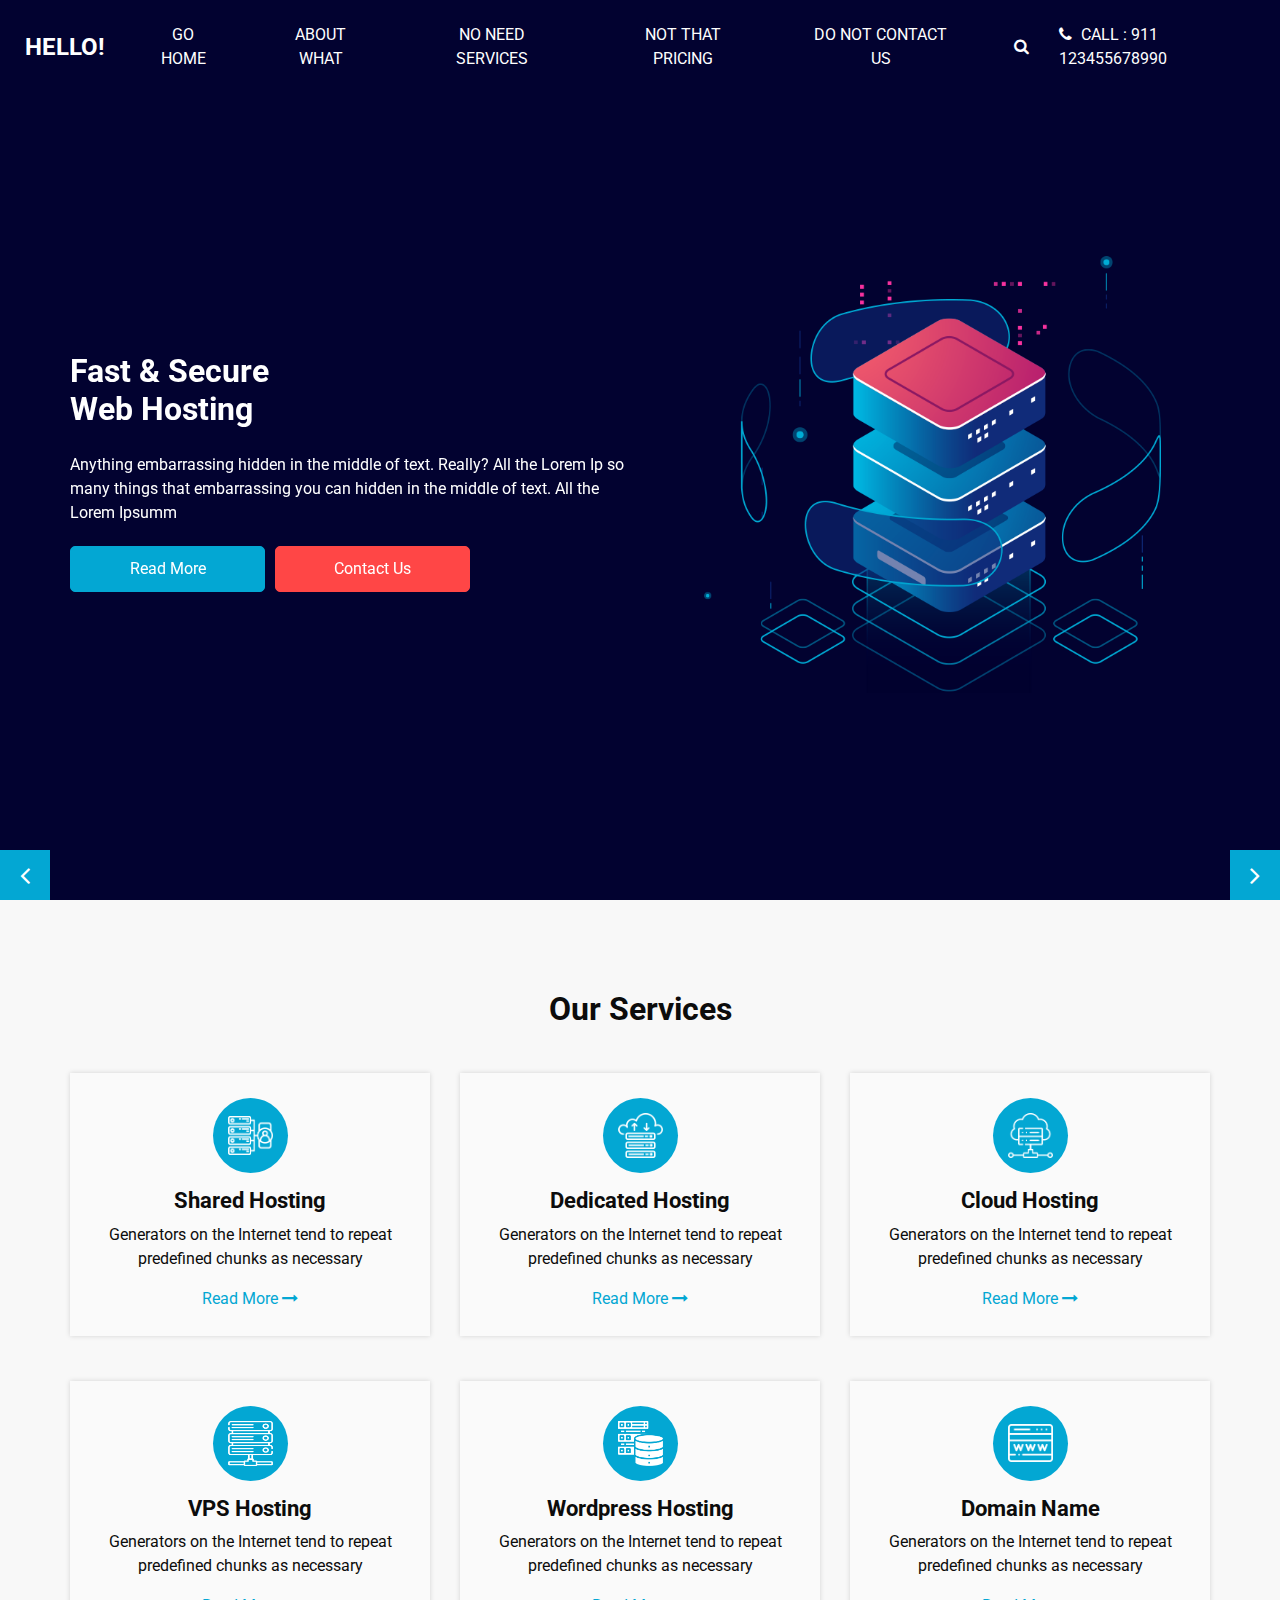
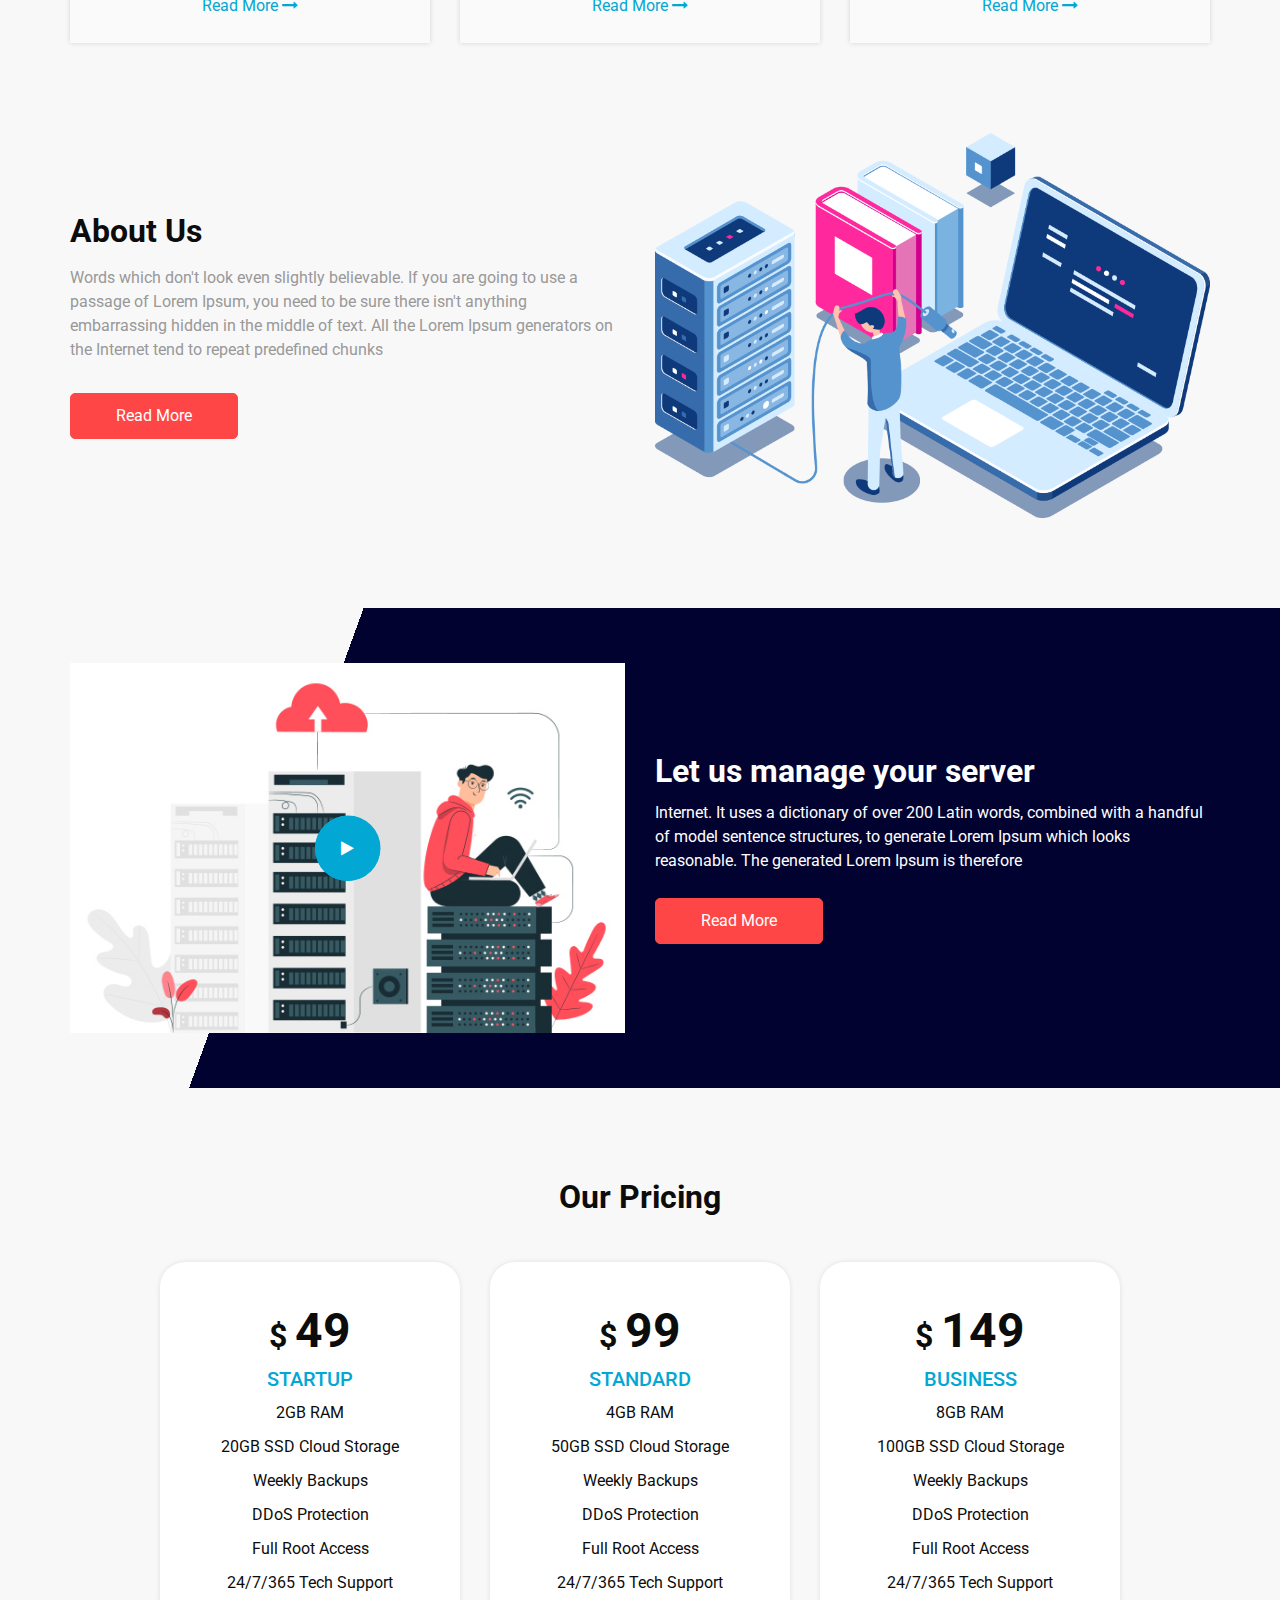
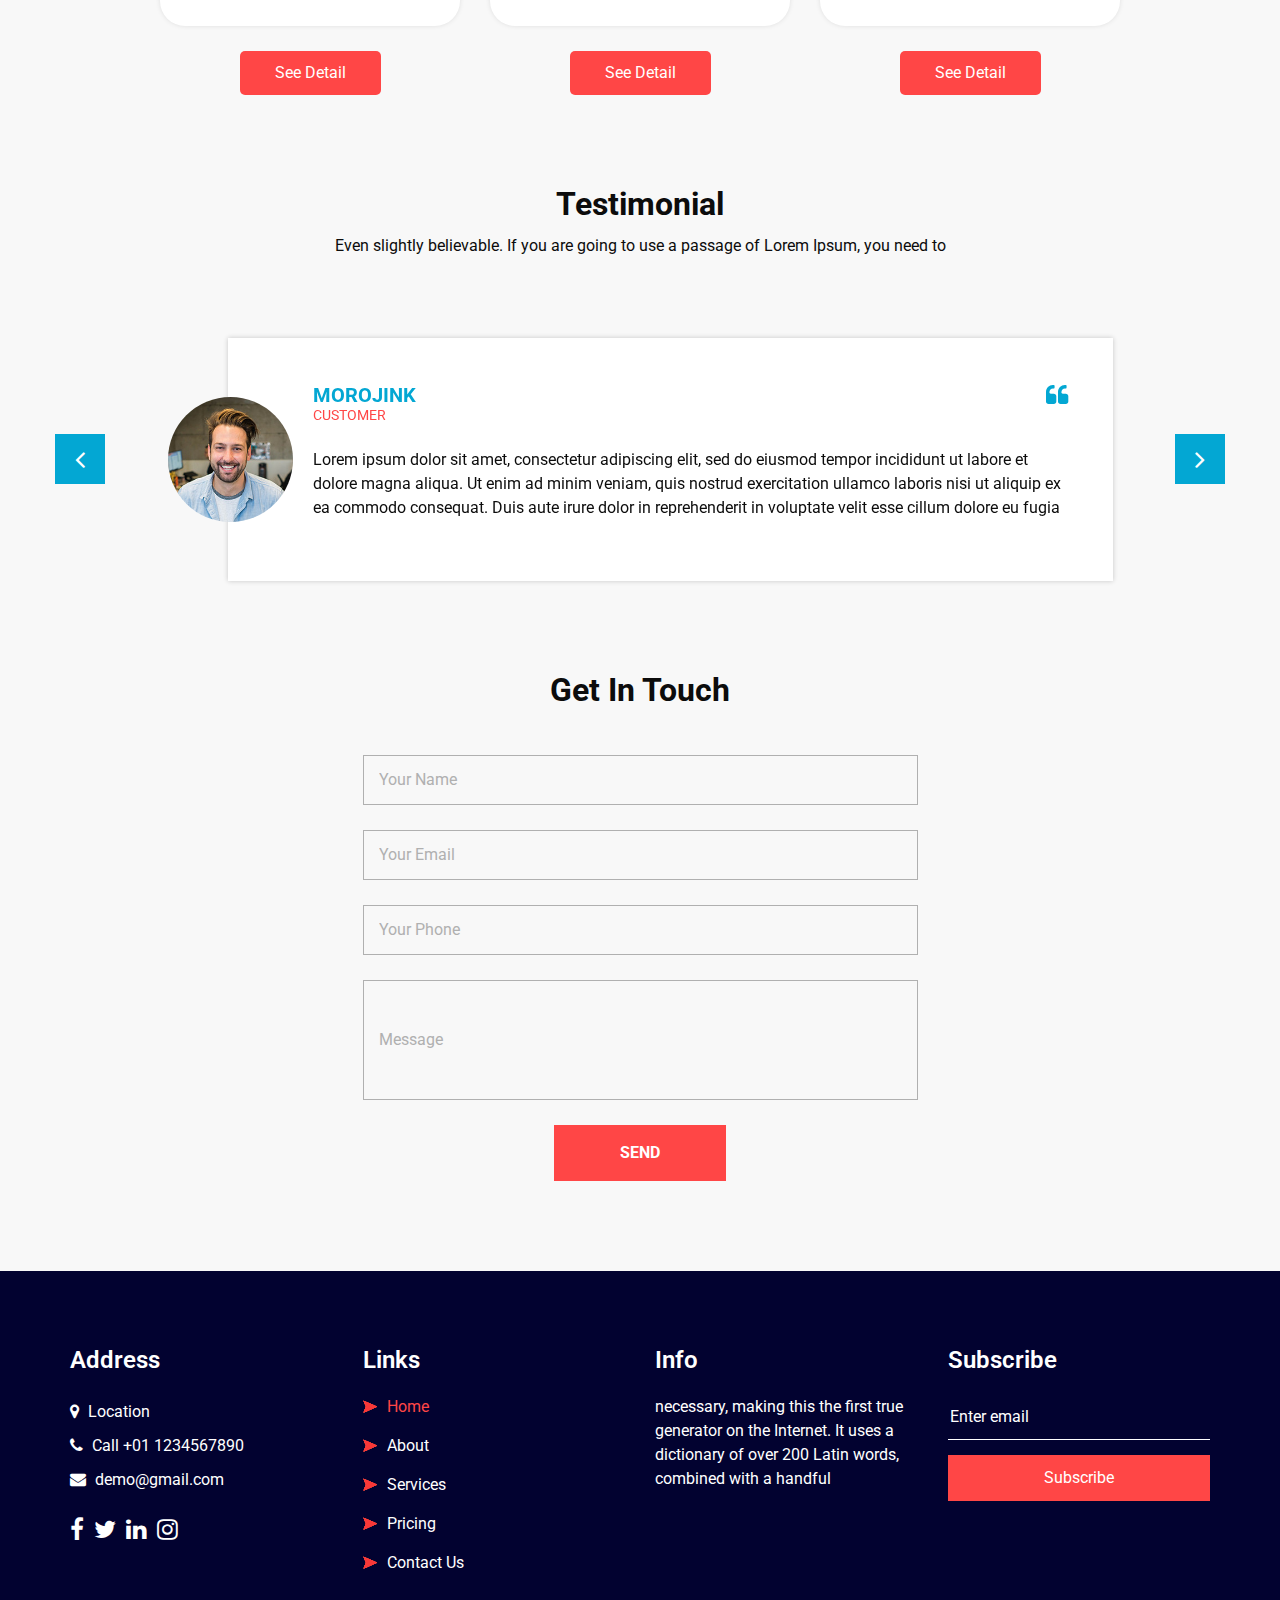
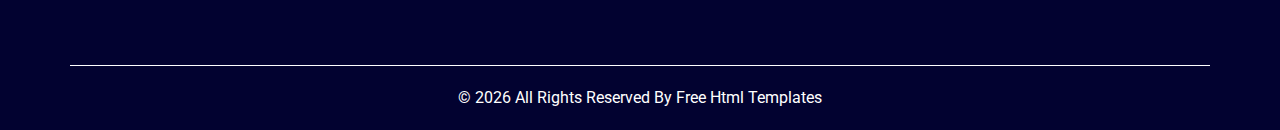
==== commit 0884028a: "target ignored" ====
--- a/src/main/webapp/index.html
+++ b/src/main/webapp/index.html
@@ -40,7 +40,7 @@
       <div class="container-fluid">
         <nav class="navbar navbar-expand-lg custom_nav-container ">
           <a class="navbar-brand" href="index.html">
-            <span>Hello World!</span>
+            <span>Hello!</span>
           </a>
 
           <button class="navbar-toggler" type="button" data-toggle="collapse" data-target="#navbarSupportedContent" aria-controls="navbarSupportedContent" aria-expanded="false" aria-label="Toggle navigation">
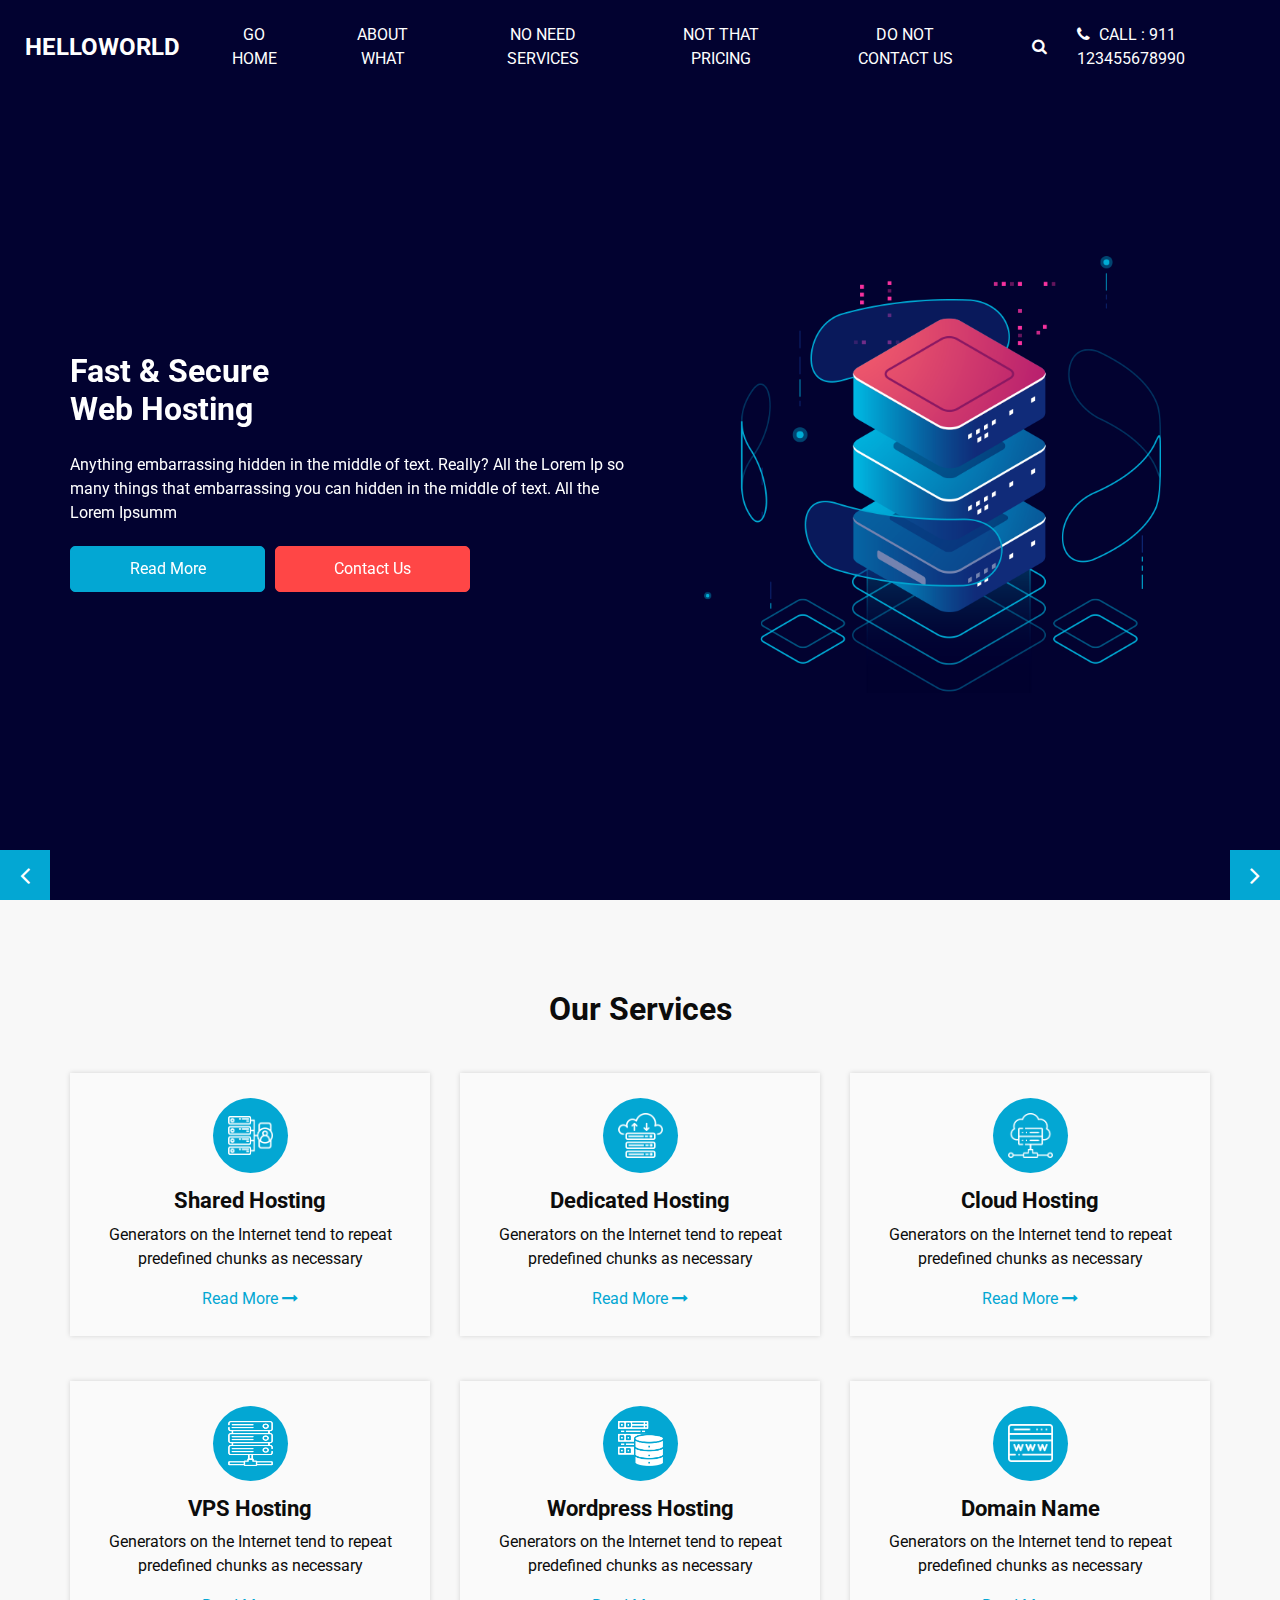
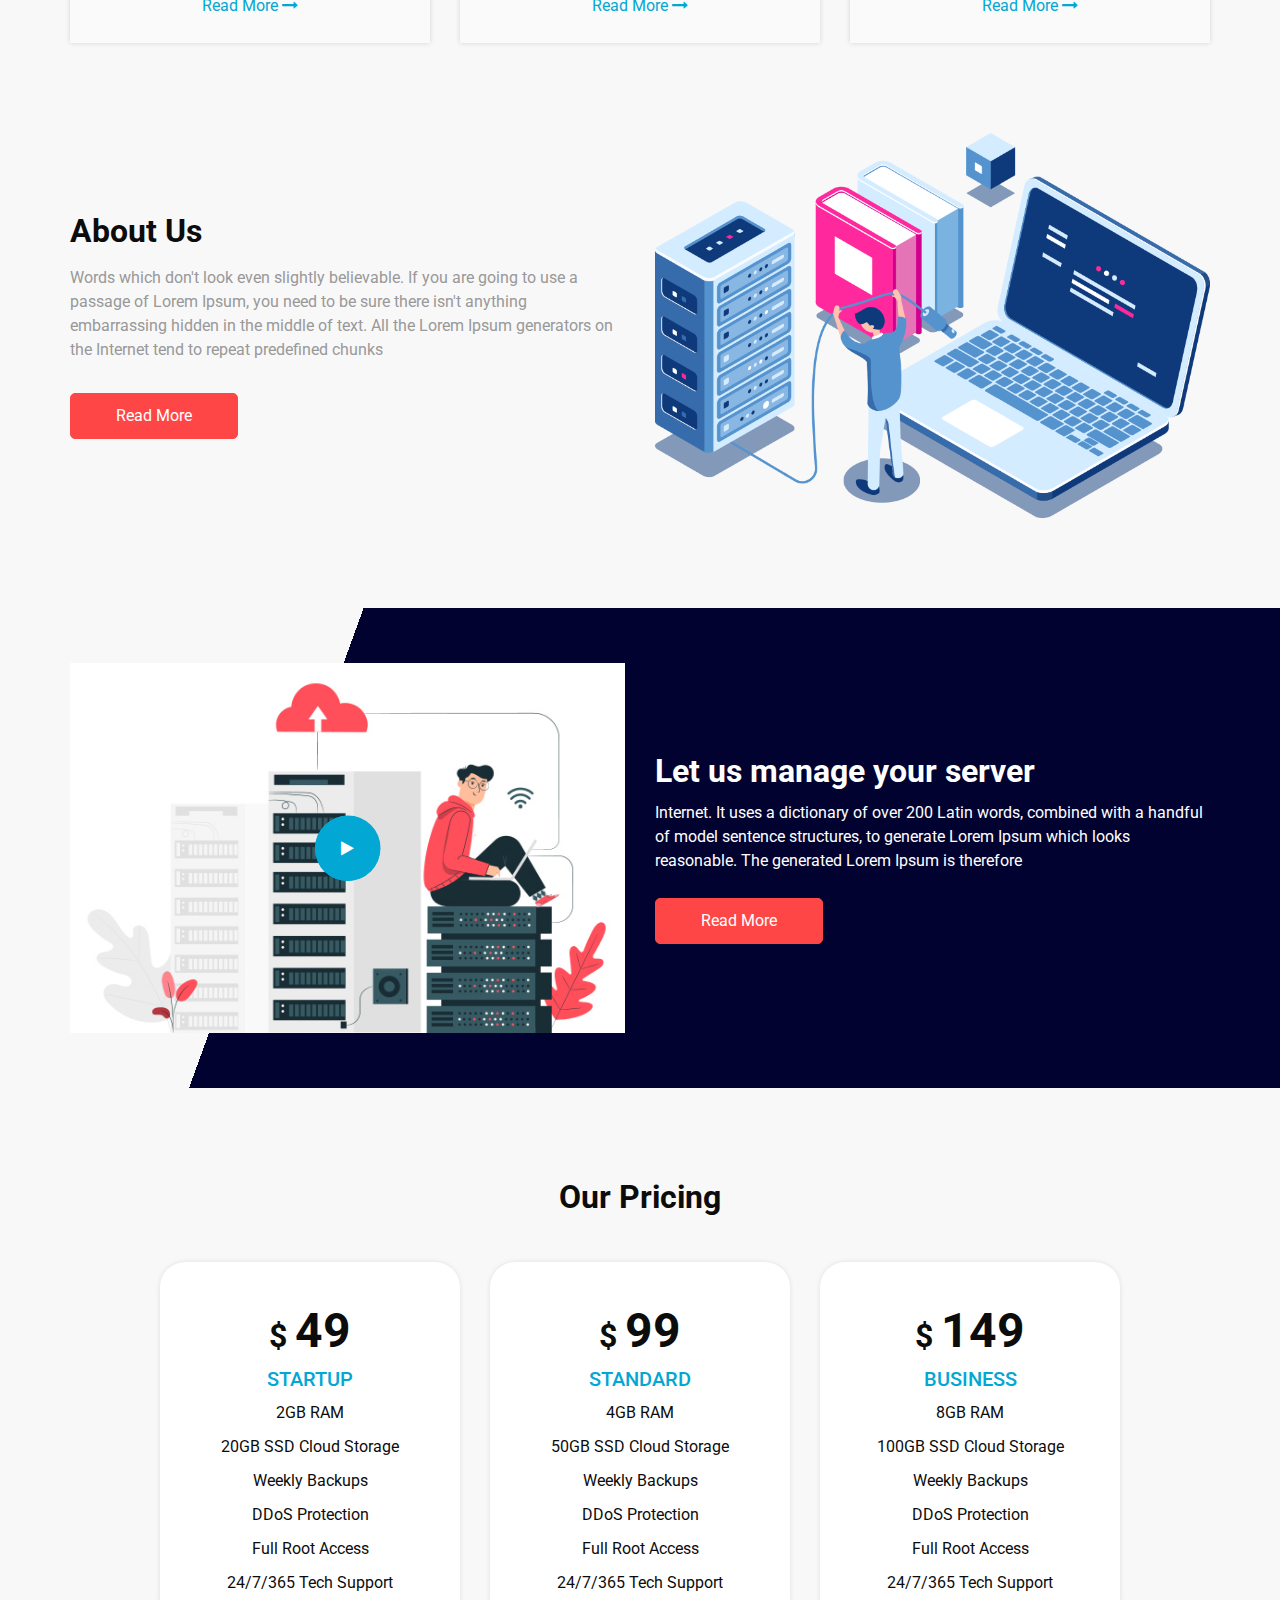
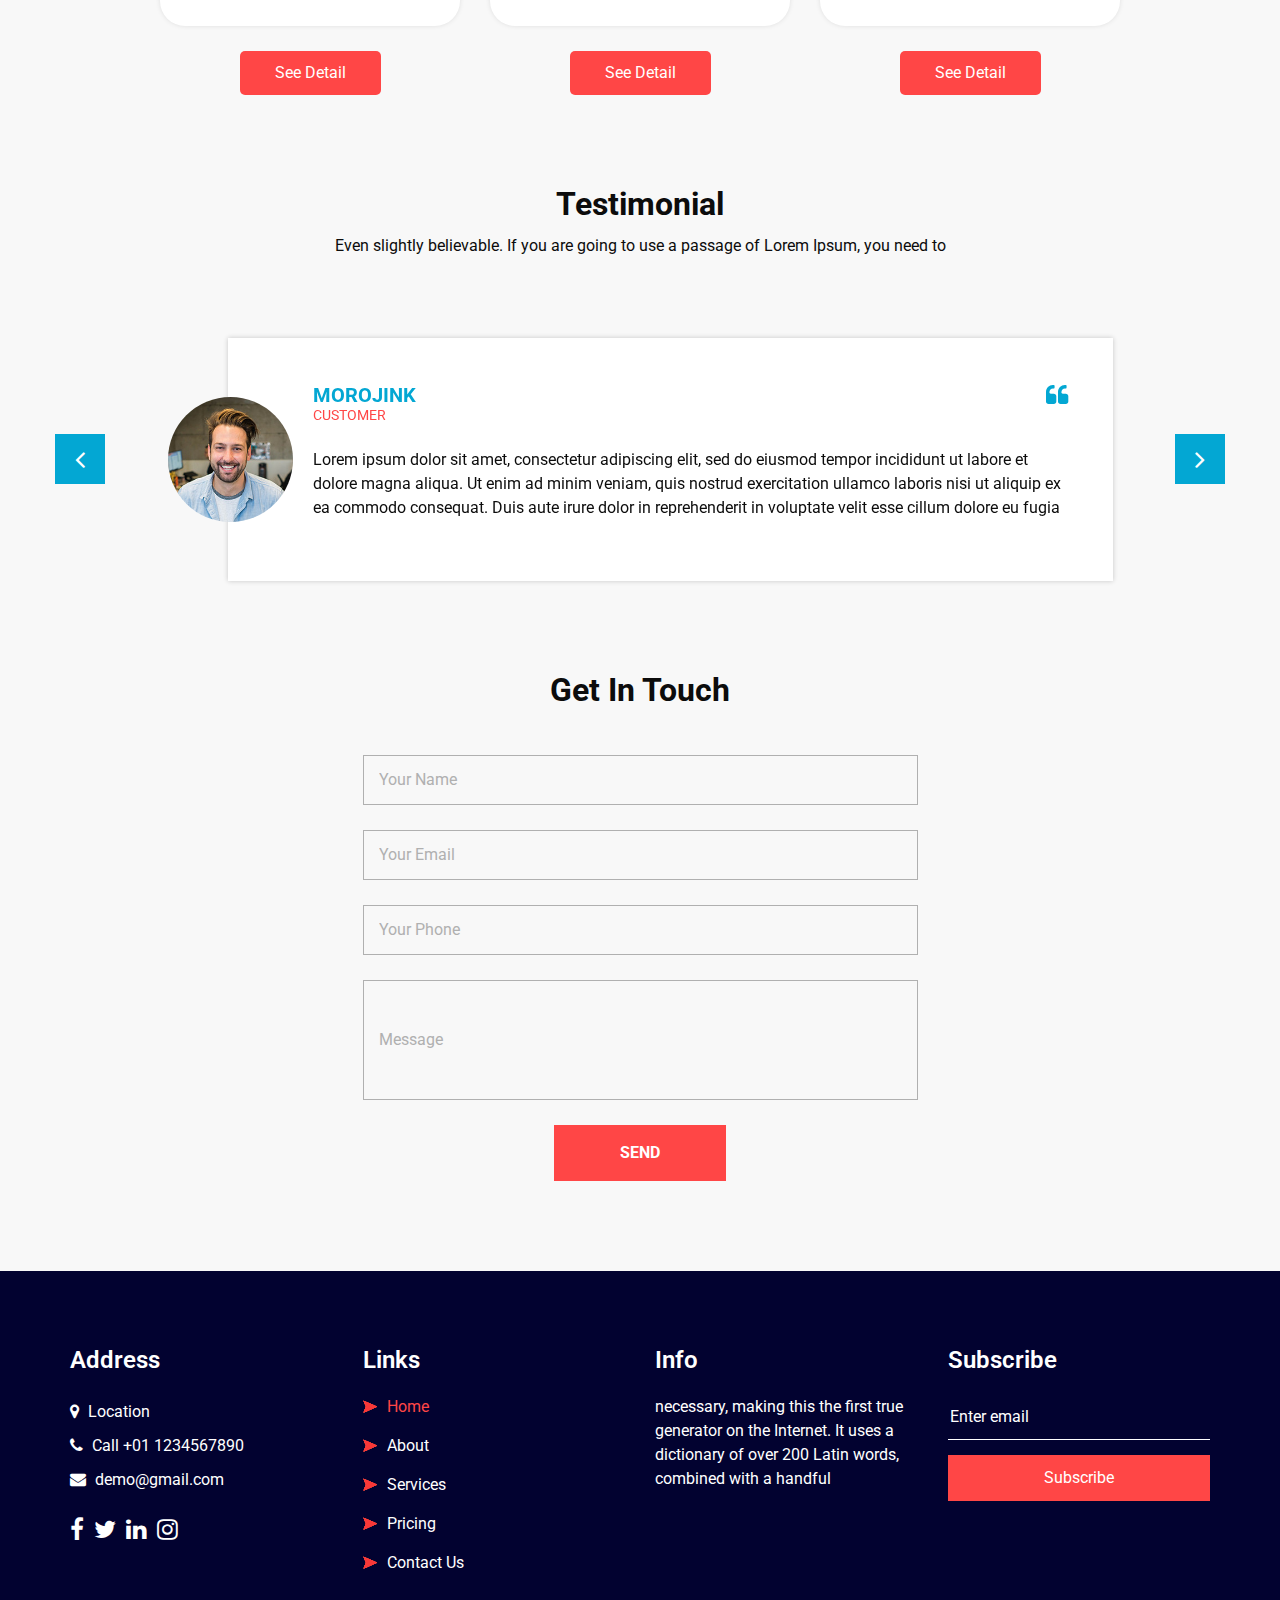
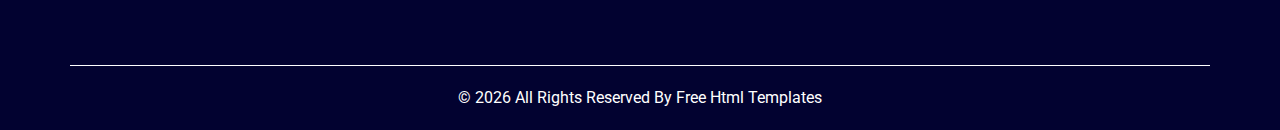
==== commit 51069035: "33" ====
--- a/src/main/webapp/index.html
+++ b/src/main/webapp/index.html
@@ -40,7 +40,7 @@
       <div class="container-fluid">
         <nav class="navbar navbar-expand-lg custom_nav-container ">
           <a class="navbar-brand" href="index.html">
-            <span>Hello!</span>
+            <span>HelloWorld</span>
           </a>
 
           <button class="navbar-toggler" type="button" data-toggle="collapse" data-target="#navbarSupportedContent" aria-controls="navbarSupportedContent" aria-expanded="false" aria-label="Toggle navigation">
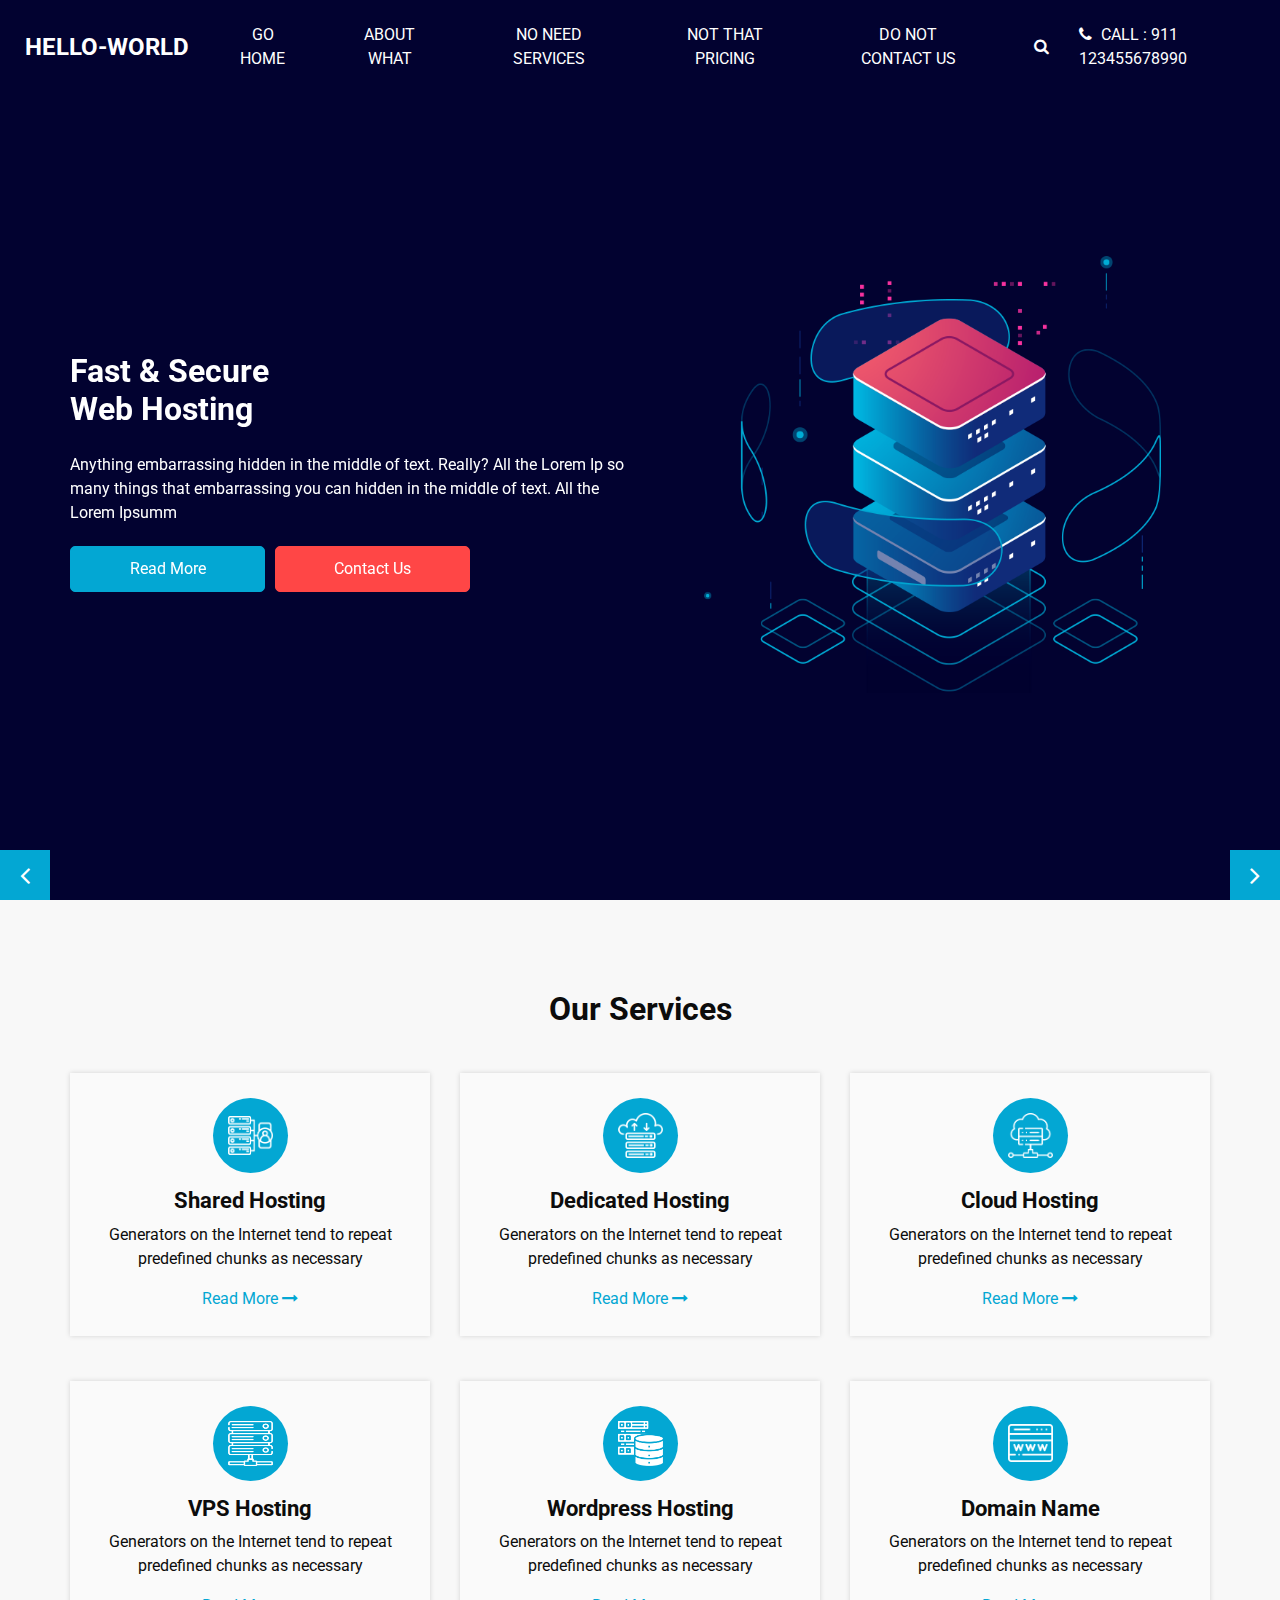
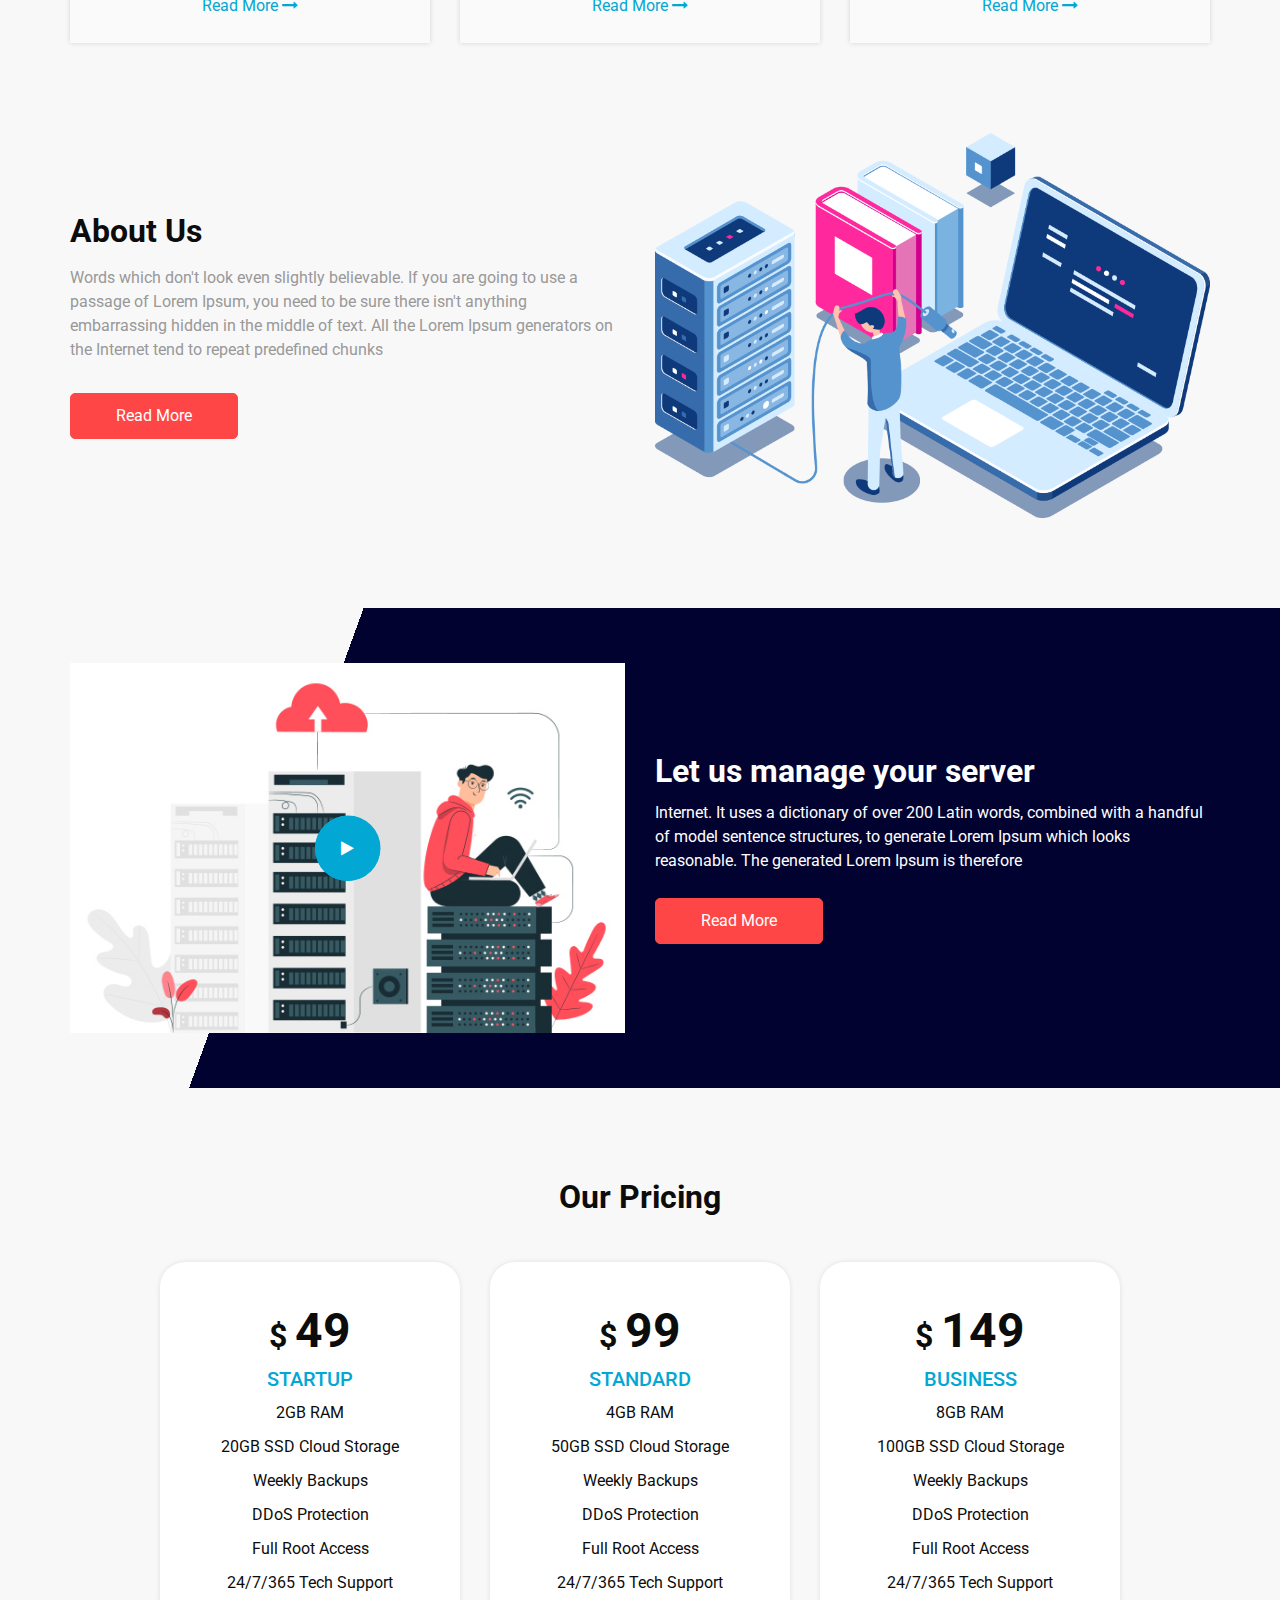
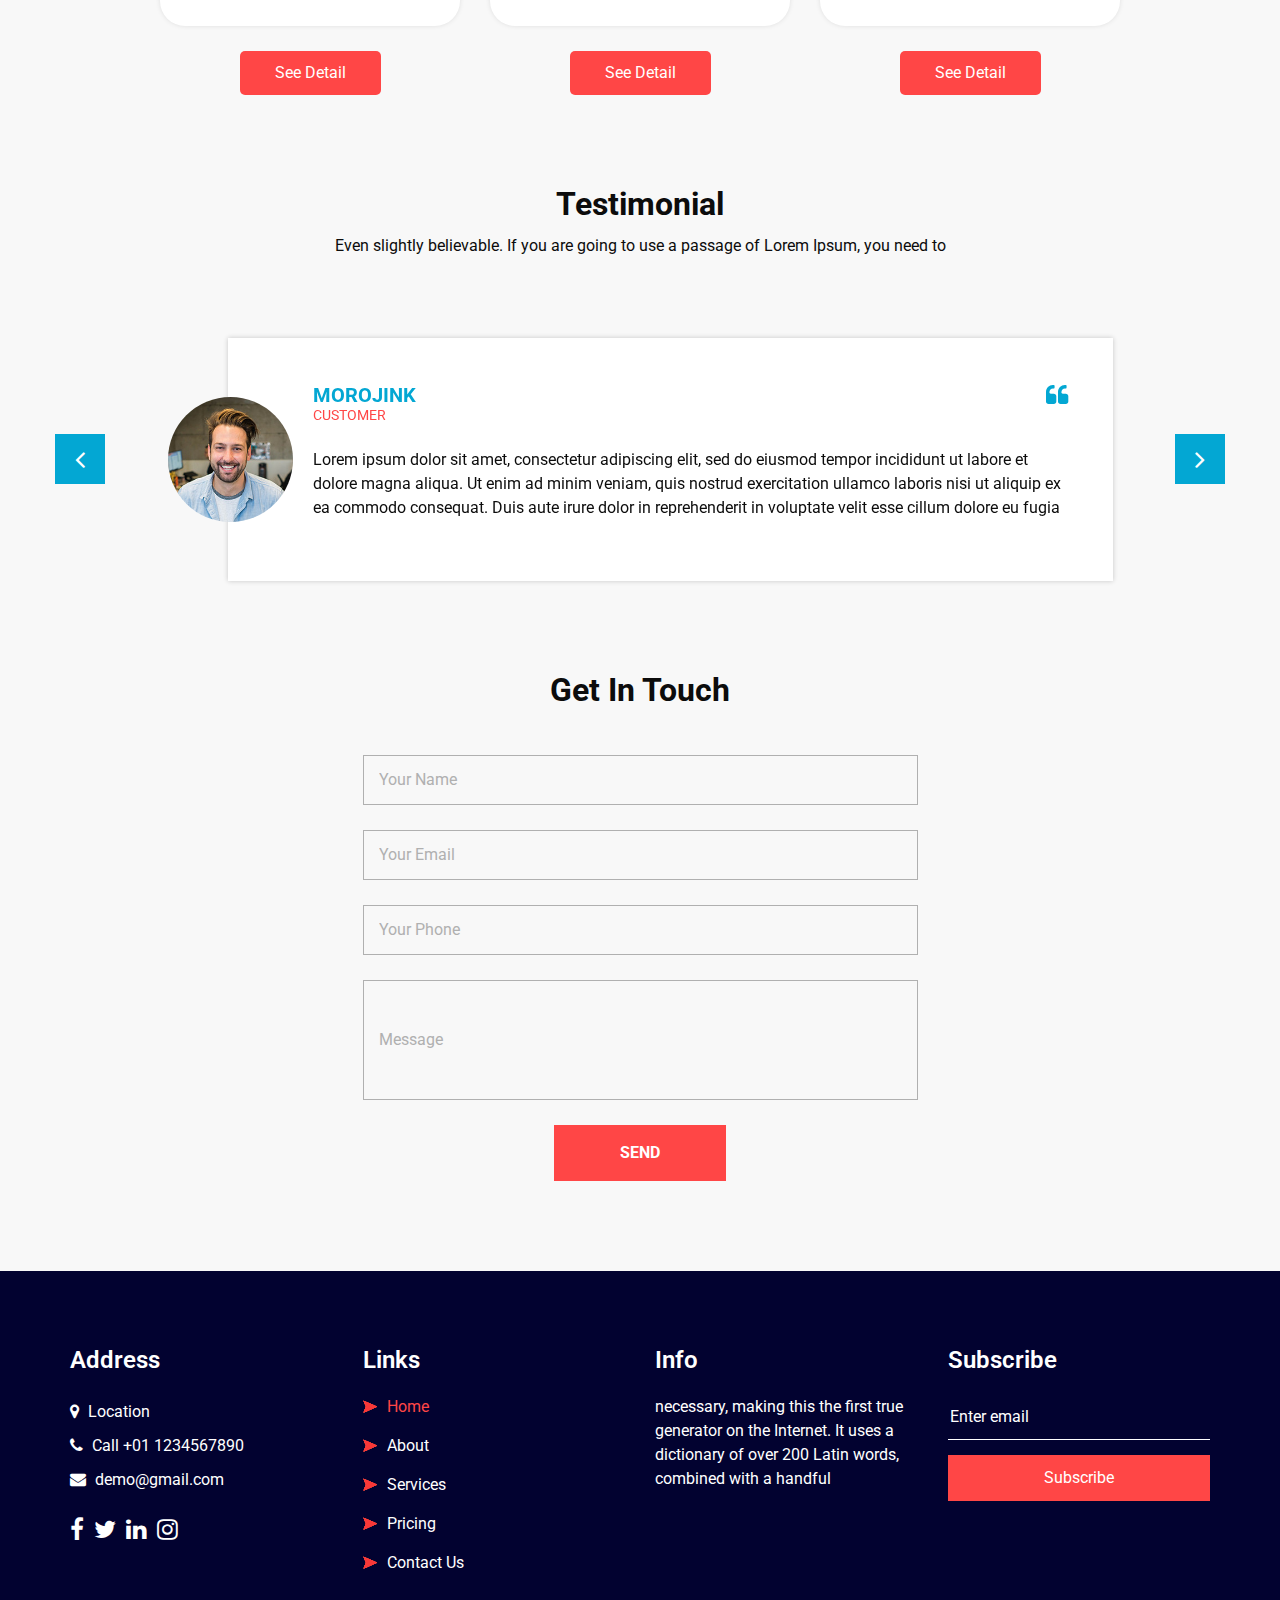
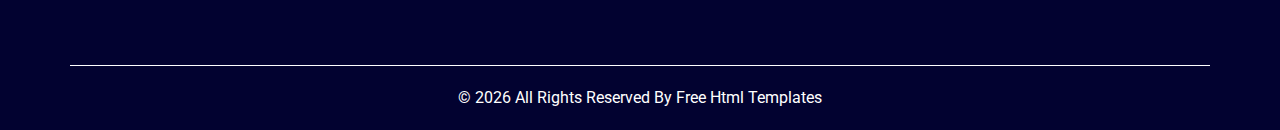
==== commit 49eb66bc: "dd" ====
--- a/src/main/webapp/index.html
+++ b/src/main/webapp/index.html
@@ -40,7 +40,7 @@
       <div class="container-fluid">
         <nav class="navbar navbar-expand-lg custom_nav-container ">
           <a class="navbar-brand" href="index.html">
-            <span>HelloWorld</span>
+            <span>Hello-World</span>
           </a>
 
           <button class="navbar-toggler" type="button" data-toggle="collapse" data-target="#navbarSupportedContent" aria-controls="navbarSupportedContent" aria-expanded="false" aria-label="Toggle navigation">
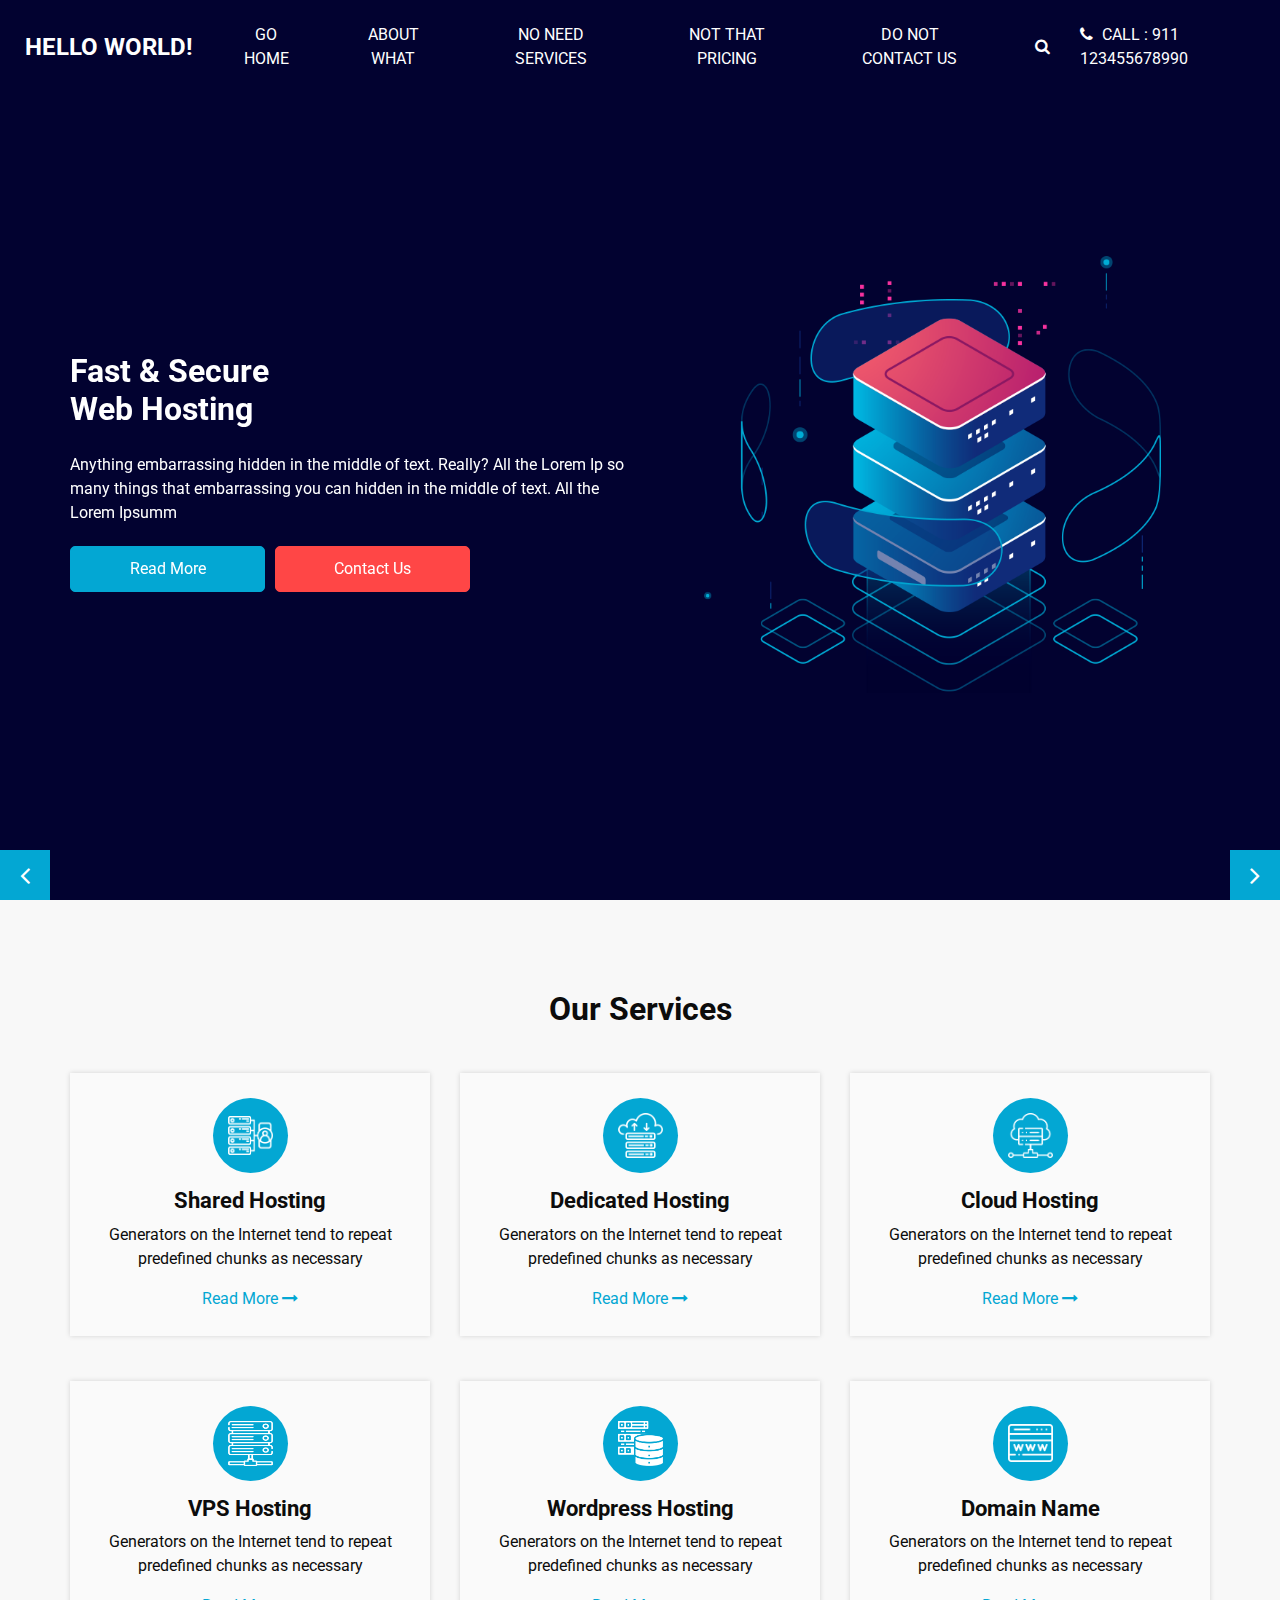
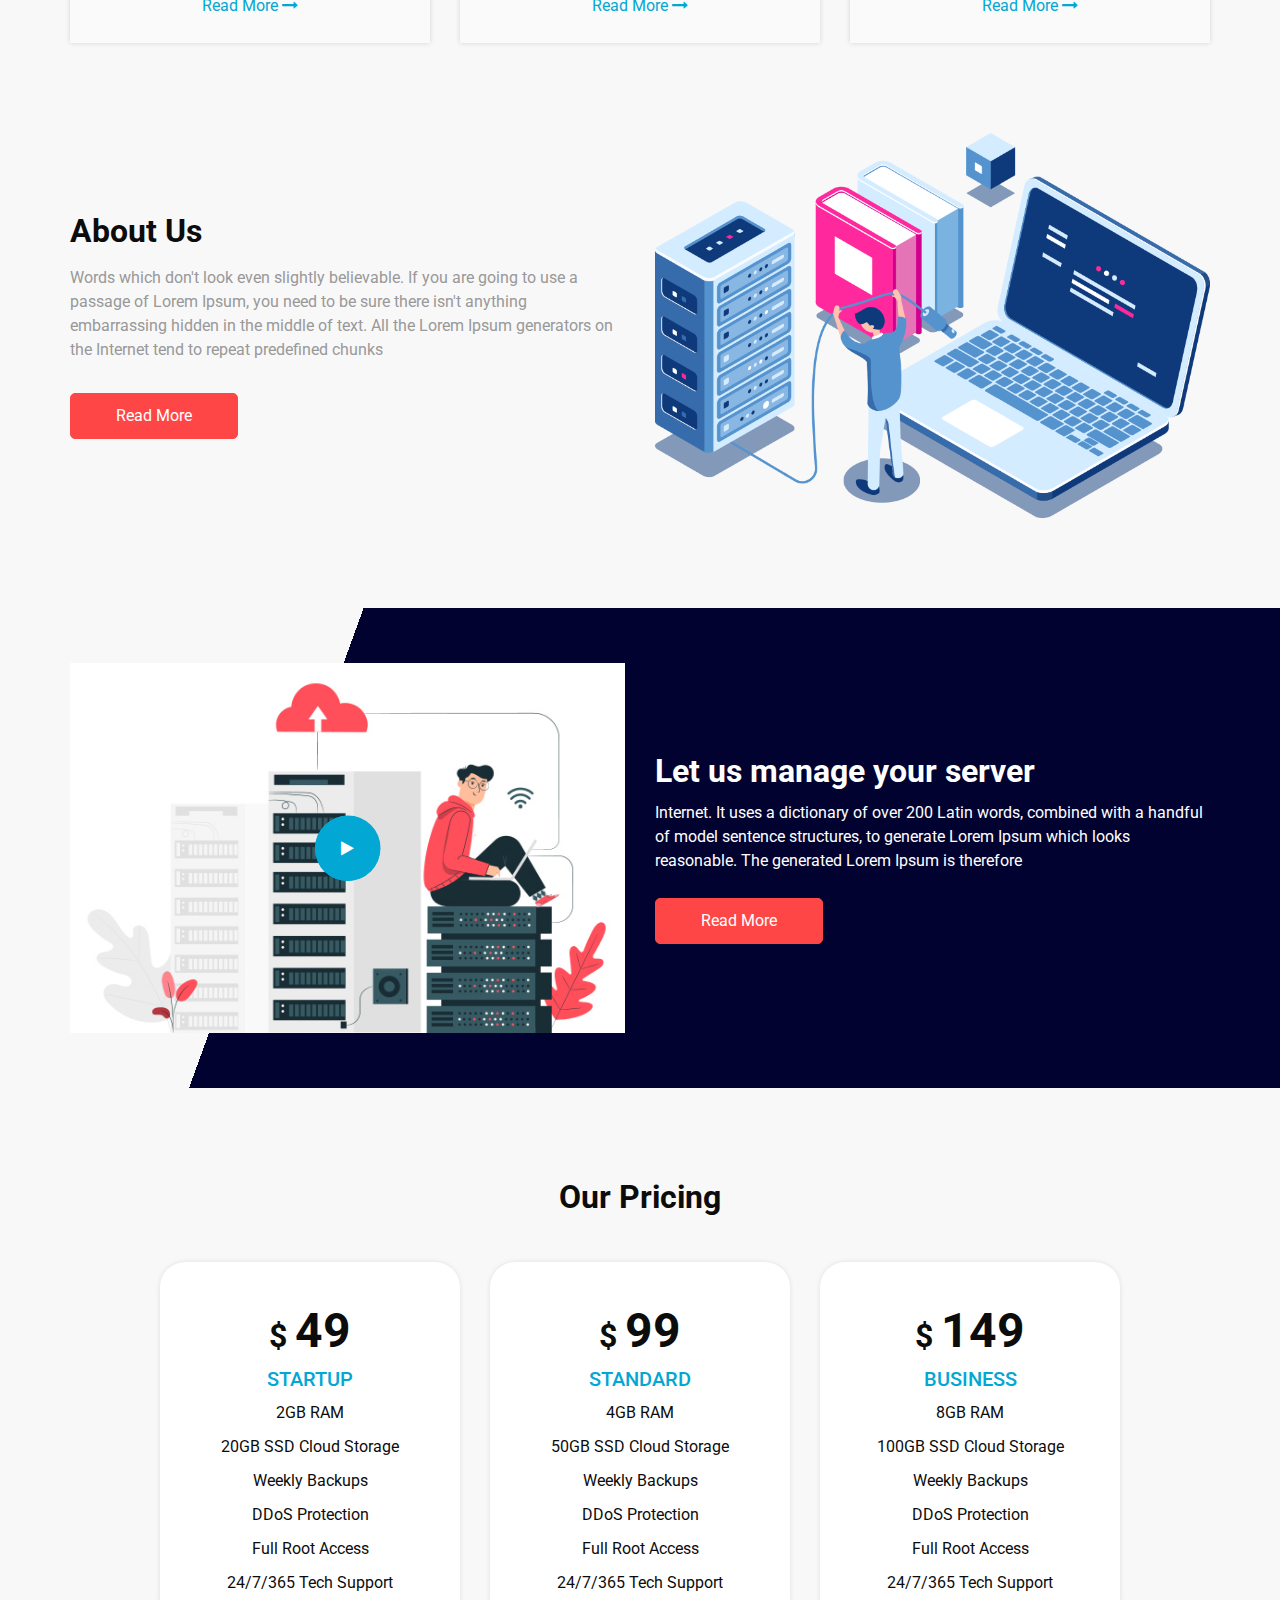
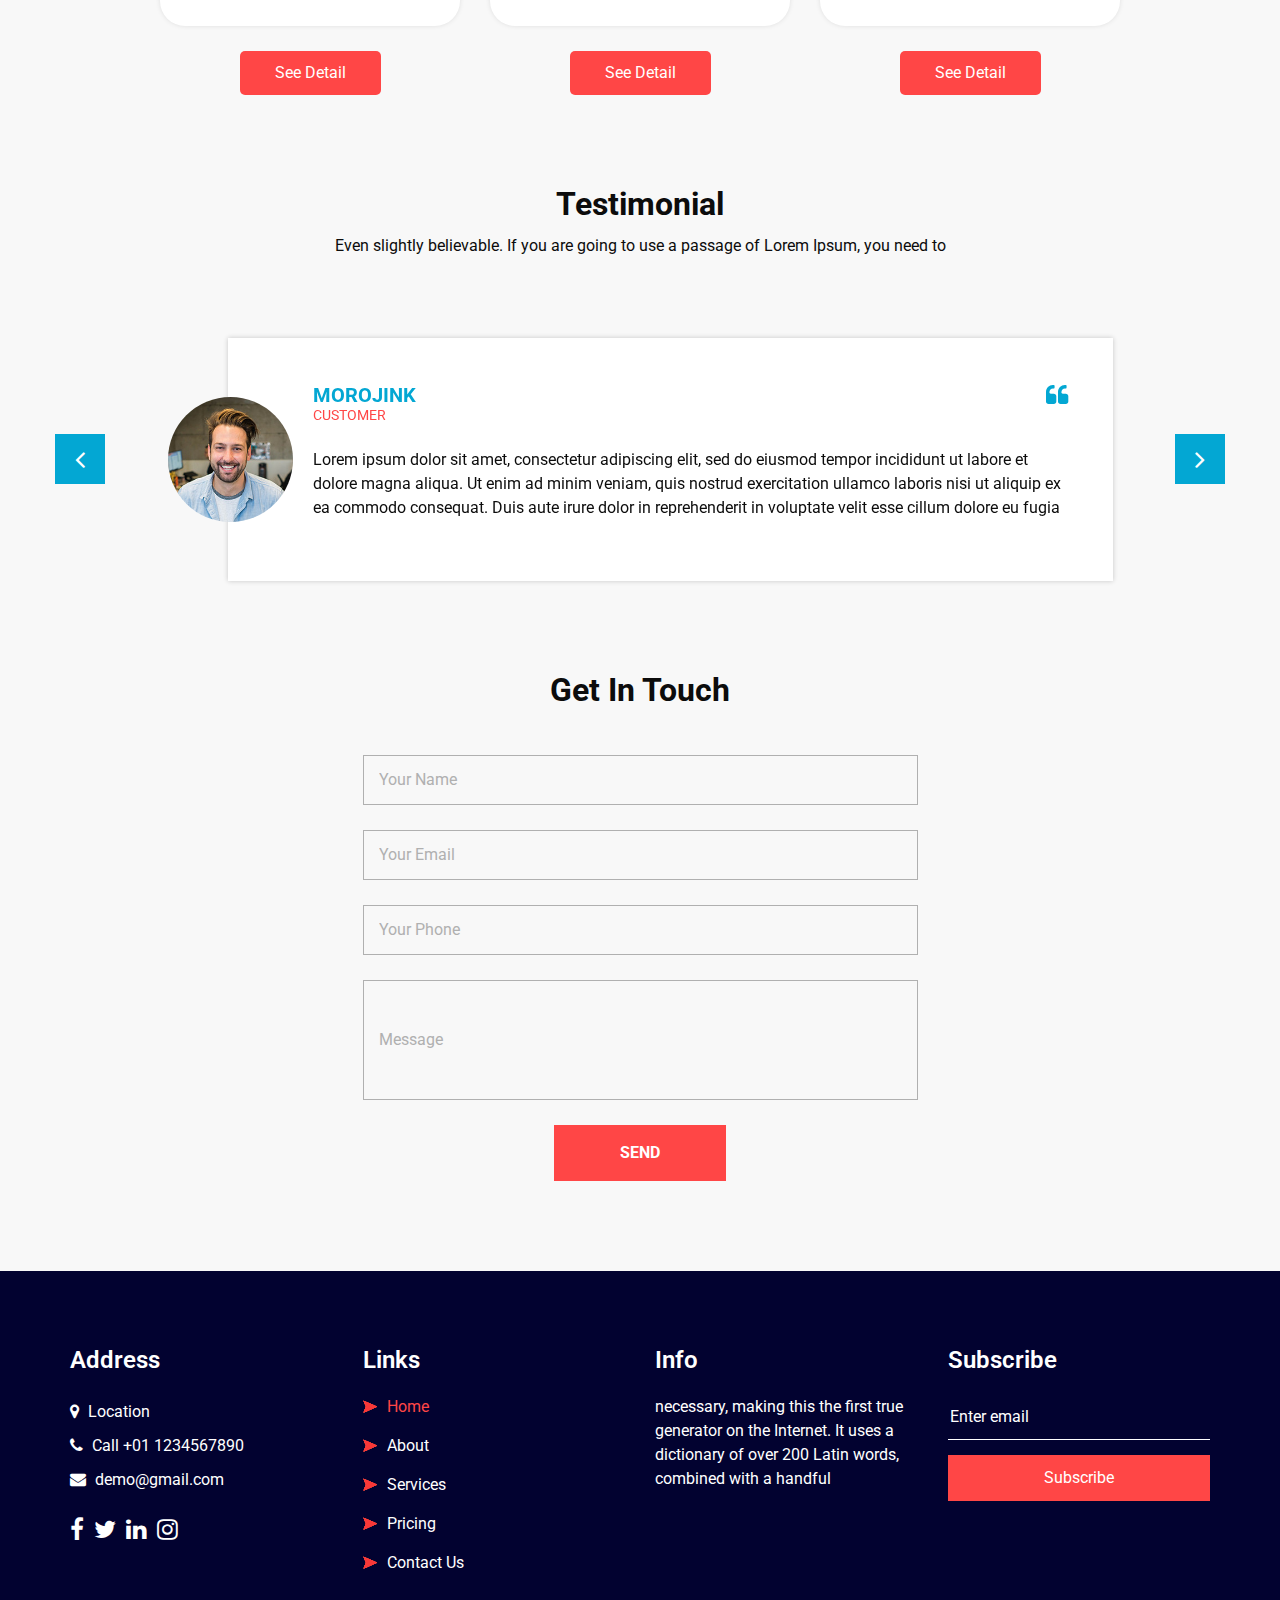
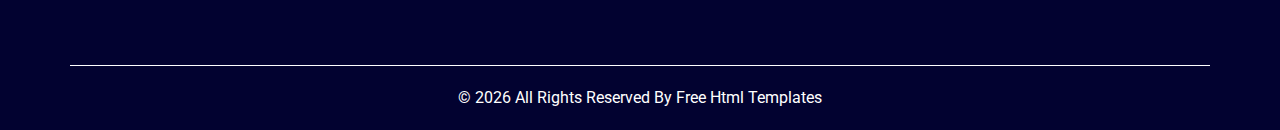
==== commit ae0f5f74: "333" ====
--- a/src/main/webapp/index.html
+++ b/src/main/webapp/index.html
@@ -40,7 +40,7 @@
       <div class="container-fluid">
         <nav class="navbar navbar-expand-lg custom_nav-container ">
           <a class="navbar-brand" href="index.html">
-            <span>Hello-World</span>
+            <span>Hello World!</span>
           </a>
 
           <button class="navbar-toggler" type="button" data-toggle="collapse" data-target="#navbarSupportedContent" aria-controls="navbarSupportedContent" aria-expanded="false" aria-label="Toggle navigation">
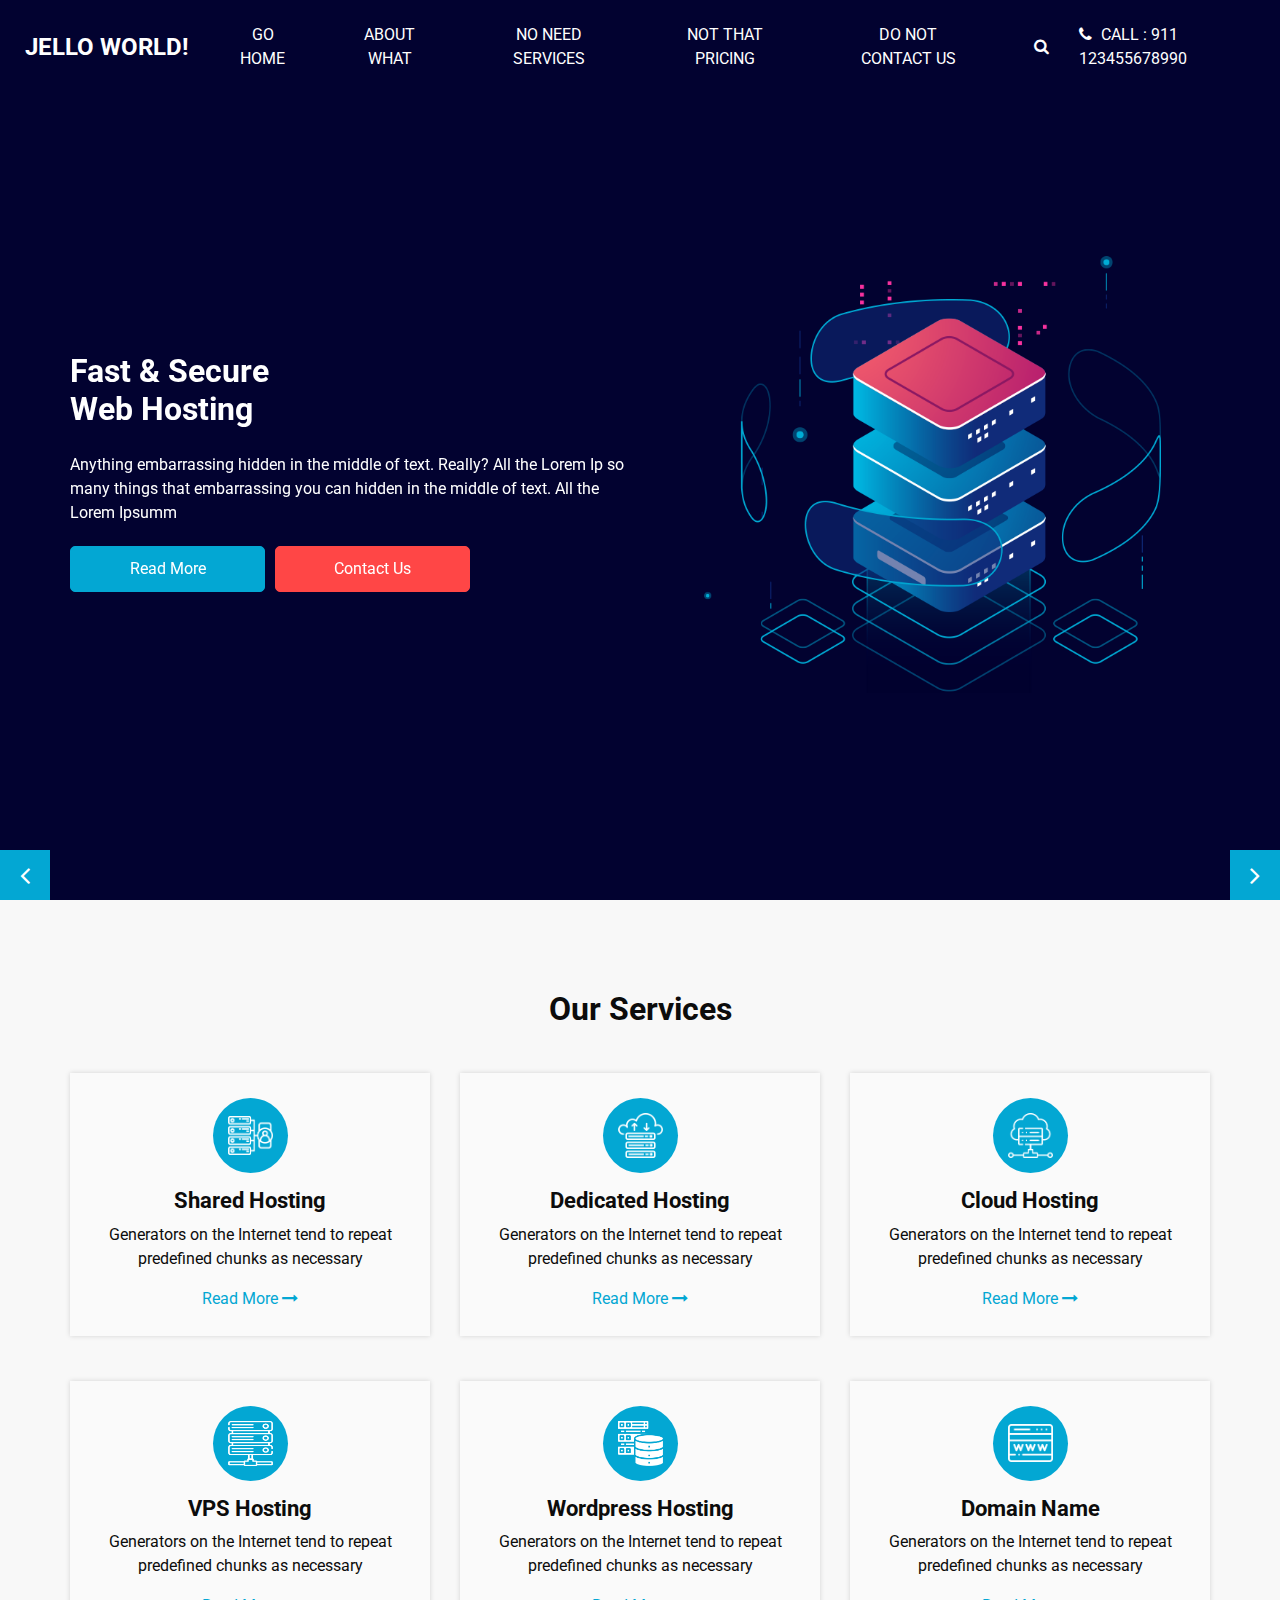
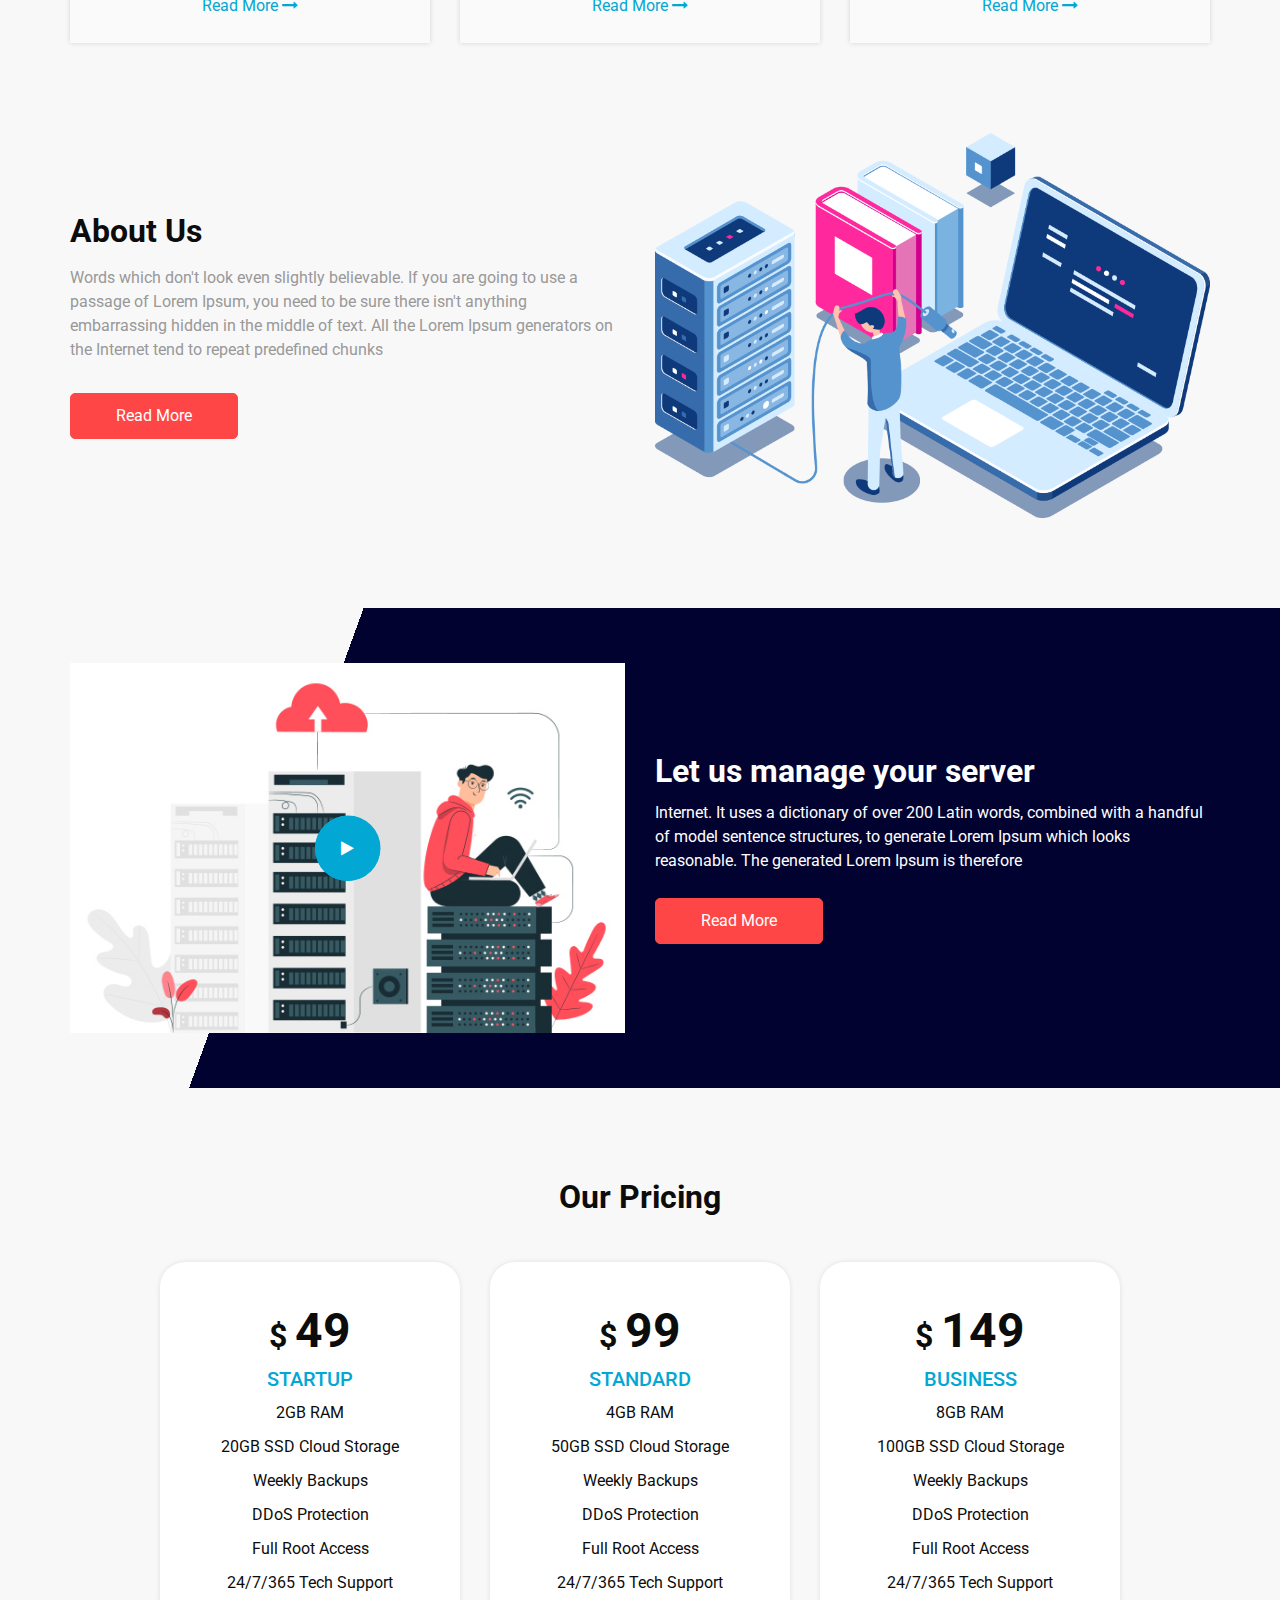
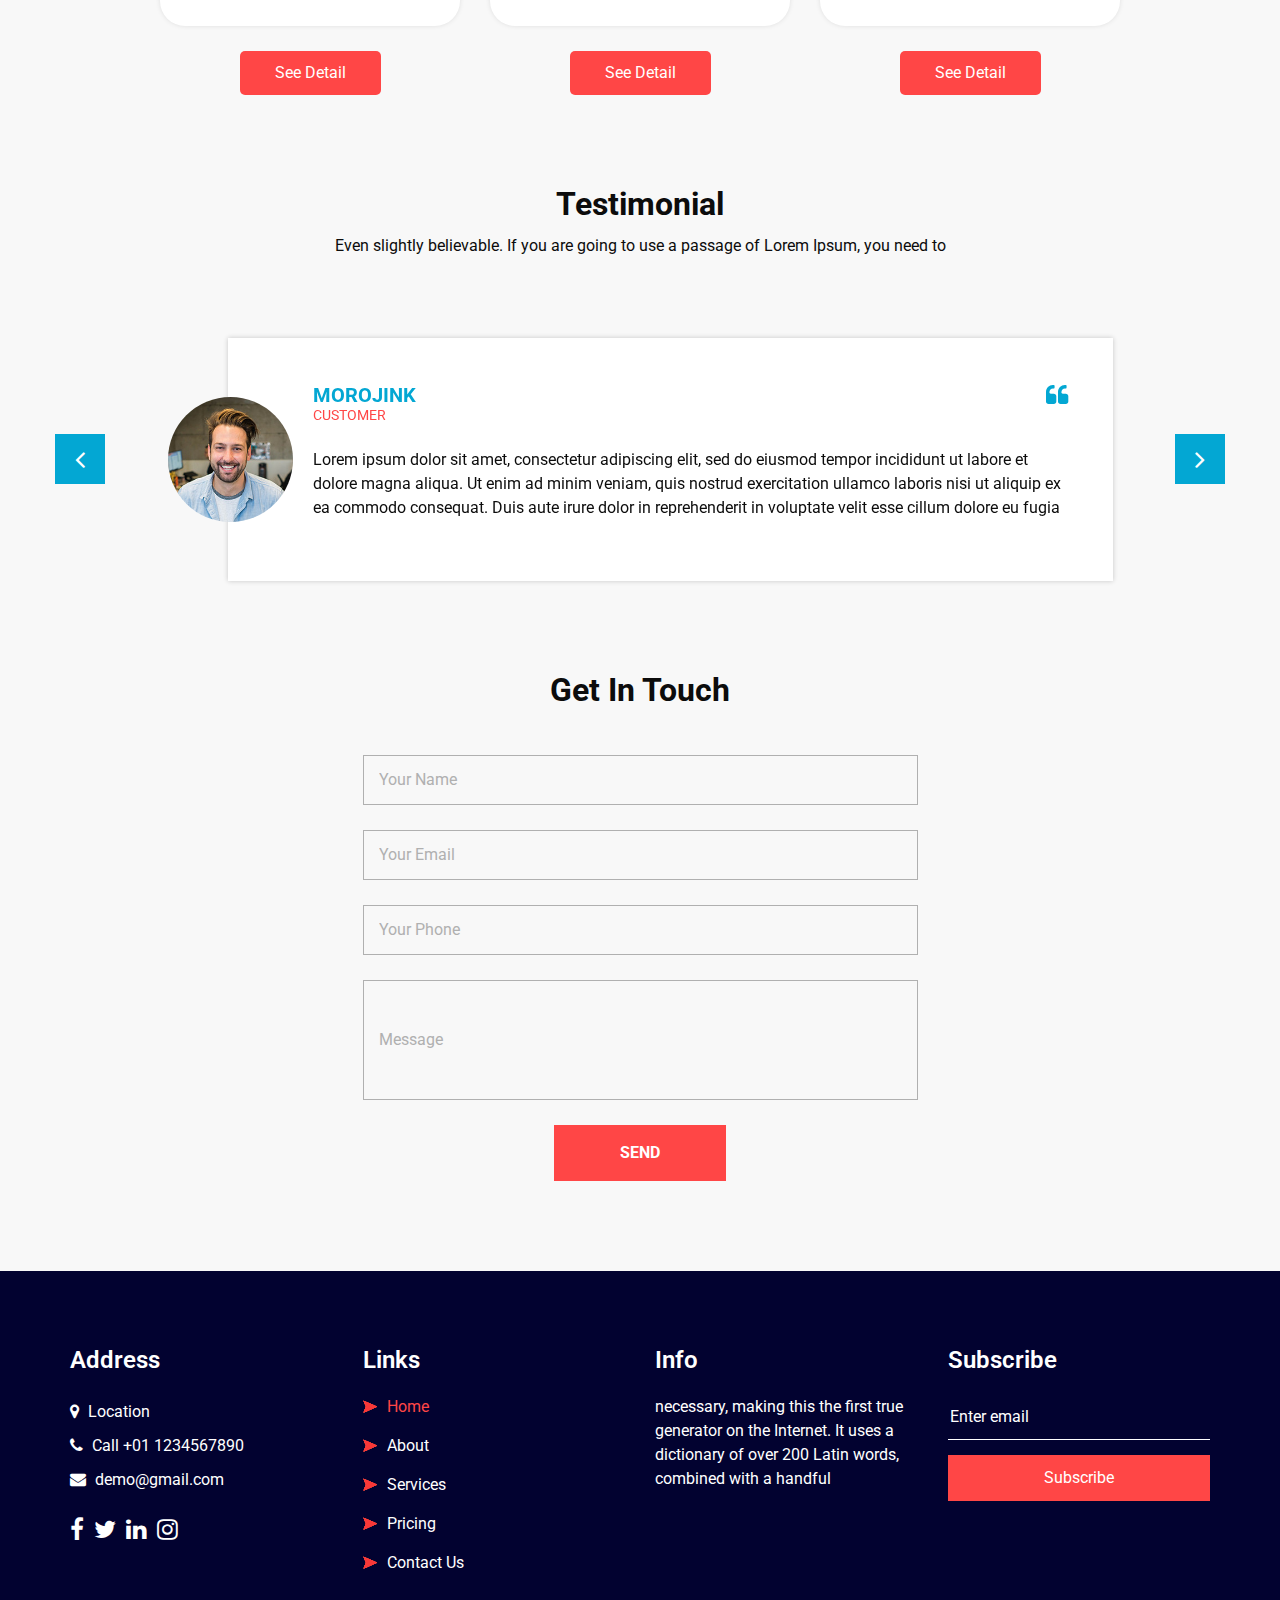
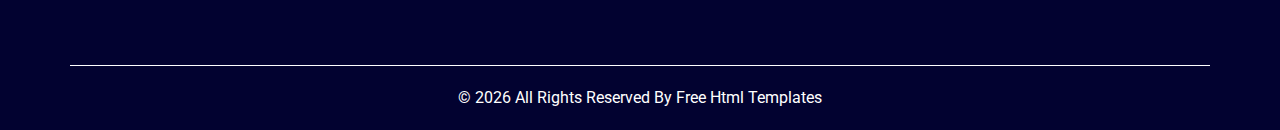
==== commit bc97e1a8: "23" ====
--- a/src/main/webapp/index.html
+++ b/src/main/webapp/index.html
@@ -40,7 +40,7 @@
       <div class="container-fluid">
         <nav class="navbar navbar-expand-lg custom_nav-container ">
           <a class="navbar-brand" href="index.html">
-            <span>Hello World!</span>
+            <span>Jello World!</span>
           </a>
 
           <button class="navbar-toggler" type="button" data-toggle="collapse" data-target="#navbarSupportedContent" aria-controls="navbarSupportedContent" aria-expanded="false" aria-label="Toggle navigation">
